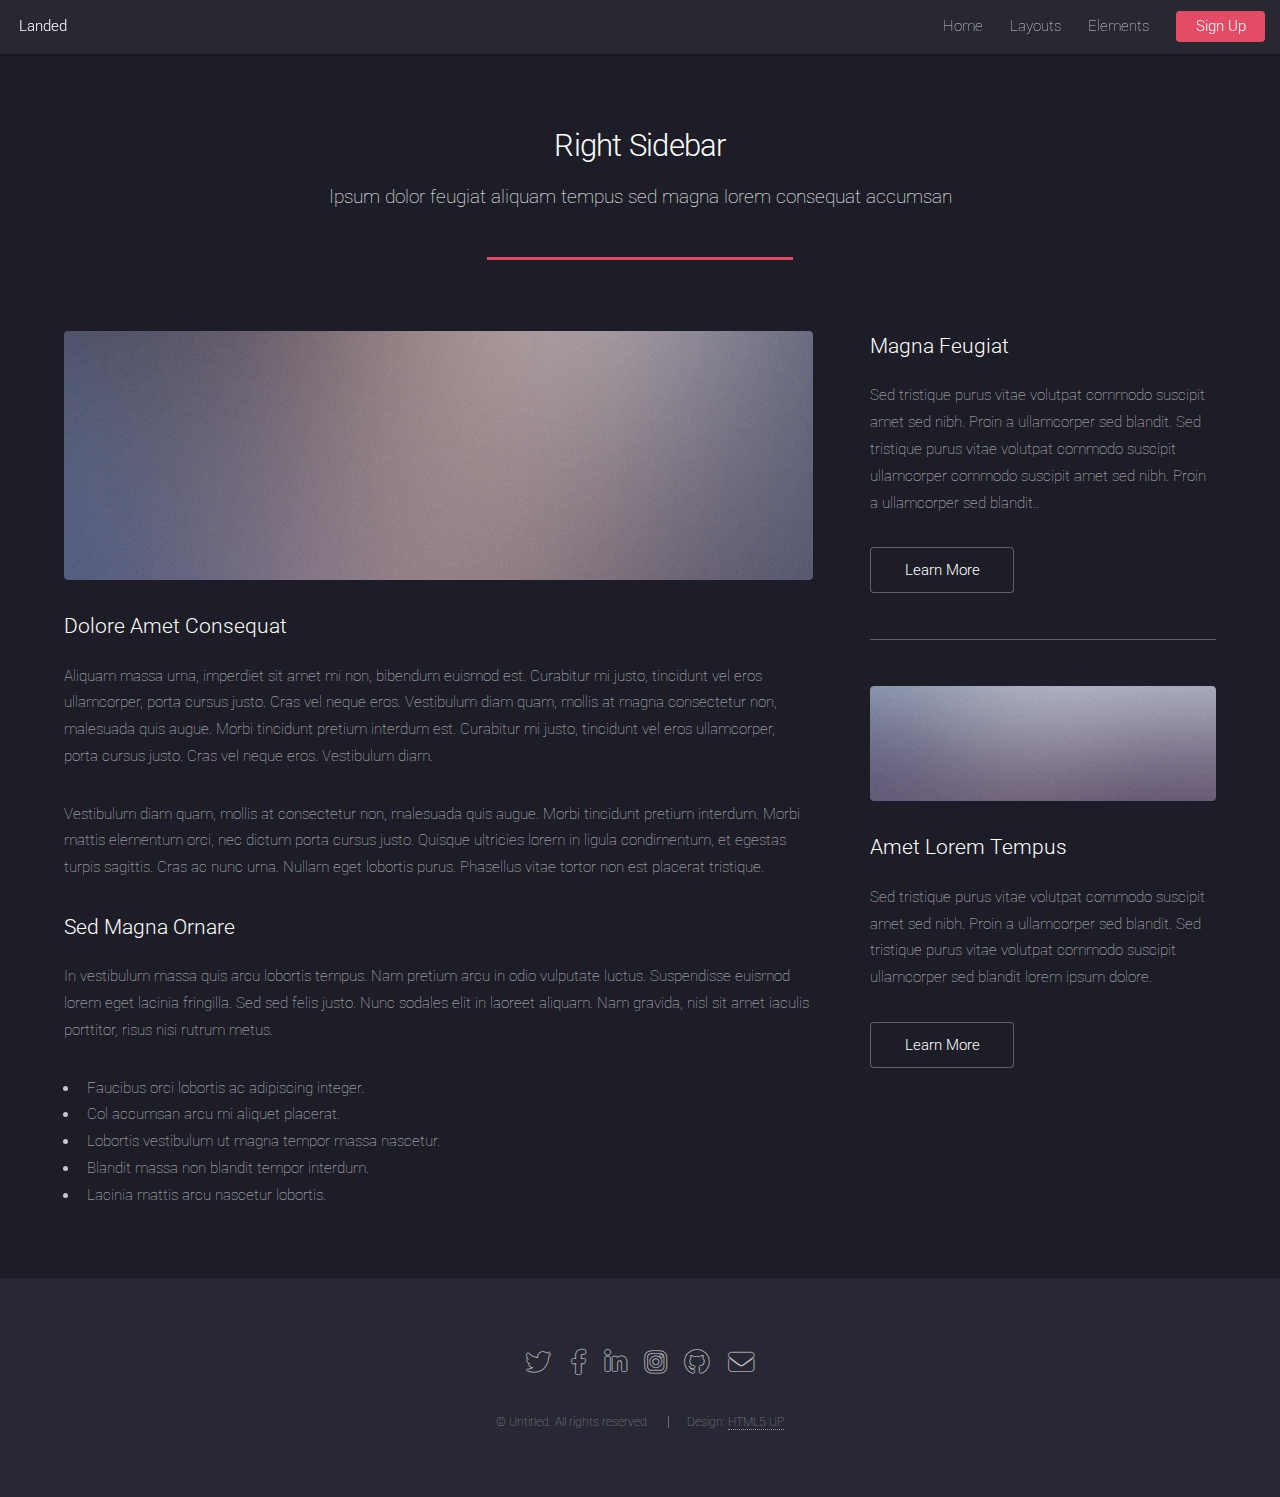
==== right-sidebar.html @ bc22b93a "add portfolio template files" ====
<!DOCTYPE HTML>
<!--
	Landed by HTML5 UP
	html5up.net | @ajlkn
	Free for personal and commercial use under the CCA 3.0 license (html5up.net/license)
-->
<html>
	<head>
		<title>Right Sidebar - Landed by HTML5 UP</title>
		<meta charset="utf-8" />
		<meta name="viewport" content="width=device-width, initial-scale=1, user-scalable=no" />
		<link rel="stylesheet" href="assets/css/main.css" />
		<noscript><link rel="stylesheet" href="assets/css/noscript.css" /></noscript>
	</head>
	<body class="is-preload">
		<div id="page-wrapper">

			<!-- Header -->
				<header id="header">
					<h1 id="logo"><a href="index.html">Landed</a></h1>
					<nav id="nav">
						<ul>
							<li><a href="index.html">Home</a></li>
							<li>
								<a href="#">Layouts</a>
								<ul>
									<li><a href="left-sidebar.html">Left Sidebar</a></li>
									<li><a href="right-sidebar.html">Right Sidebar</a></li>
									<li><a href="no-sidebar.html">No Sidebar</a></li>
									<li>
										<a href="#">Submenu</a>
										<ul>
											<li><a href="#">Option 1</a></li>
											<li><a href="#">Option 2</a></li>
											<li><a href="#">Option 3</a></li>
											<li><a href="#">Option 4</a></li>
										</ul>
									</li>
								</ul>
							</li>
							<li><a href="elements.html">Elements</a></li>
							<li><a href="#" class="button primary">Sign Up</a></li>
						</ul>
					</nav>
				</header>

			<!-- Main -->
				<div id="main" class="wrapper style1">
					<div class="container">
						<header class="major">
							<h2>Right Sidebar</h2>
							<p>Ipsum dolor feugiat aliquam tempus sed magna lorem consequat accumsan</p>
						</header>
						<div class="row gtr-150">
							<div class="col-8 col-12-medium">

								<!-- Content -->
									<section id="content">
										<a href="#" class="image fit"><img src="images/pic06.jpg" alt="" /></a>
										<h3>Dolore Amet Consequat</h3>
										<p>Aliquam massa urna, imperdiet sit amet mi non, bibendum euismod est. Curabitur mi justo, tincidunt vel eros ullamcorper, porta cursus justo. Cras vel neque eros. Vestibulum diam quam, mollis at magna consectetur non, malesuada quis augue. Morbi tincidunt pretium interdum est. Curabitur mi justo, tincidunt vel eros ullamcorper, porta cursus justo. Cras vel neque eros. Vestibulum diam.</p>
										<p>Vestibulum diam quam, mollis at consectetur non, malesuada quis augue. Morbi tincidunt pretium interdum. Morbi mattis elementum orci, nec dictum porta cursus justo. Quisque ultricies lorem in ligula condimentum, et egestas turpis sagittis. Cras ac nunc urna. Nullam eget lobortis purus. Phasellus vitae tortor non est placerat tristique.</p>
										<h3>Sed Magna Ornare</h3>
										<p>In vestibulum massa quis arcu lobortis tempus. Nam pretium arcu in odio vulputate luctus. Suspendisse euismod lorem eget lacinia fringilla. Sed sed felis justo. Nunc sodales elit in laoreet aliquam. Nam gravida, nisl sit amet iaculis porttitor, risus nisi rutrum metus.</p>
										<ul>
											<li>Faucibus orci lobortis ac adipiscing integer.</li>
											<li>Col accumsan arcu mi aliquet placerat.</li>
											<li>Lobortis vestibulum ut magna tempor massa nascetur.</li>
											<li>Blandit massa non blandit tempor interdum.</li>
											<li>Lacinia mattis arcu nascetur lobortis.</li>
										</ul>
									</section>

							</div>
							<div class="col-4 col-12-medium">

								<!-- Sidebar -->
									<section id="sidebar">
										<section>
											<h3>Magna Feugiat</h3>
											<p>Sed tristique purus vitae volutpat commodo suscipit amet sed nibh. Proin a ullamcorper sed blandit. Sed tristique purus vitae volutpat commodo suscipit ullamcorper commodo suscipit amet sed nibh. Proin a ullamcorper sed blandit..</p>
											<footer>
												<ul class="actions">
													<li><a href="#" class="button">Learn More</a></li>
												</ul>
											</footer>
										</section>
										<hr />
										<section>
											<a href="#" class="image fit"><img src="images/pic07.jpg" alt="" /></a>
											<h3>Amet Lorem Tempus</h3>
											<p>Sed tristique purus vitae volutpat commodo suscipit amet sed nibh. Proin a ullamcorper sed blandit. Sed tristique purus vitae volutpat commodo suscipit ullamcorper sed blandit lorem ipsum dolore.</p>
											<footer>
												<ul class="actions">
													<li><a href="#" class="button">Learn More</a></li>
												</ul>
											</footer>
										</section>
									</section>

							</div>
						</div>
					</div>
				</div>

			<!-- Footer -->
				<footer id="footer">
					<ul class="icons">
						<li><a href="#" class="icon brands alt fa-twitter"><span class="label">Twitter</span></a></li>
						<li><a href="#" class="icon brands alt fa-facebook-f"><span class="label">Facebook</span></a></li>
						<li><a href="#" class="icon brands alt fa-linkedin-in"><span class="label">LinkedIn</span></a></li>
						<li><a href="#" class="icon brands alt fa-instagram"><span class="label">Instagram</span></a></li>
						<li><a href="#" class="icon brands alt fa-github"><span class="label">GitHub</span></a></li>
						<li><a href="#" class="icon solid alt fa-envelope"><span class="label">Email</span></a></li>
					</ul>
					<ul class="copyright">
						<li>&copy; Untitled. All rights reserved.</li><li>Design: <a href="http://html5up.net">HTML5 UP</a></li>
					</ul>
				</footer>

		</div>

		<!-- Scripts -->
			<script src="assets/js/jquery.min.js"></script>
			<script src="assets/js/jquery.scrolly.min.js"></script>
			<script src="assets/js/jquery.dropotron.min.js"></script>
			<script src="assets/js/jquery.scrollex.min.js"></script>
			<script src="assets/js/browser.min.js"></script>
			<script src="assets/js/breakpoints.min.js"></script>
			<script src="assets/js/util.js"></script>
			<script src="assets/js/main.js"></script>

	</body>
</html>
---- assets/css/main.css ----
@import url("fontawesome-all.min.css");
@import url("https://fonts.googleapis.com/css?family=Roboto:100,300,100italic,300italic");

/*
	Landed by HTML5 UP
	html5up.net | @ajlkn
	Free for personal and commercial use under the CCA 3.0 license (html5up.net/license)
*/

html, body, div, span, applet, object,
iframe, h1, h2, h3, h4, h5, h6, p, blockquote,
pre, a, abbr, acronym, address, big, cite,
code, del, dfn, em, img, ins, kbd, q, s, samp,
small, strike, strong, sub, sup, tt, var, b,
u, i, center, dl, dt, dd, ol, ul, li, fieldset,
form, label, legend, table, caption, tbody,
tfoot, thead, tr, th, td, article, aside,
canvas, details, embed, figure, figcaption,
footer, header, hgroup, menu, nav, output, ruby,
section, summary, time, mark, audio, video {
	margin: 0;
	padding: 0;
	border: 0;
	font-size: 100%;
	font: inherit;
	vertical-align: baseline;}

article, aside, details, figcaption, figure,
footer, header, hgroup, menu, nav, section {
	display: block;}

body {
	line-height: 1;
}

ol, ul {
	list-style: none;
}

blockquote, q {
	quotes: none;
}

	blockquote:before, blockquote:after, q:before, q:after {
		content: '';
		content: none;
	}

table {
	border-collapse: collapse;
	border-spacing: 0;
}

body {
	-webkit-text-size-adjust: none;
}

mark {
	background-color: transparent;
	color: inherit;
}

input::-moz-focus-inner {
	border: 0;
	padding: 0;
}

input, select, textarea {
	-moz-appearance: none;
	-webkit-appearance: none;
	-ms-appearance: none;
	appearance: none;
}

/* Basic */

	html {
		box-sizing: border-box;
	}

	*, *:before, *:after {
		box-sizing: inherit;
	}

	html, body {
		background: #1c1d26;
	}

	body.is-preload *, body.is-preload *:before, body.is-preload *:after {
		-moz-animation: none !important;
		-webkit-animation: none !important;
		-ms-animation: none !important;
		animation: none !important;
		-moz-transition: none !important;
		-webkit-transition: none !important;
		-ms-transition: none !important;
		transition: none !important;
	}

	body, input, select, textarea {
		color: rgba(255, 255, 255, 0.75);
		font-family: "Roboto", Helvetica, sans-serif;
		font-size: 15pt;
		font-weight: 100;
		line-height: 1.75em;
	}

	a {
		-moz-transition: border-color 0.2s ease-in-out, color 0.2s ease-in-out;
		-webkit-transition: border-color 0.2s ease-in-out, color 0.2s ease-in-out;
		-ms-transition: border-color 0.2s ease-in-out, color 0.2s ease-in-out;
		transition: border-color 0.2s ease-in-out, color 0.2s ease-in-out;
		border-bottom: dotted 1px;
		color: #e44c65;
		text-decoration: none;
	}

		a:hover {
			color: #e44c65 !important;
			border-bottom-color: transparent;
		}

	strong, b {
		color: #ffffff;
		font-weight: 300;
	}

	em, i {
		font-style: italic;
	}

	p {
		margin: 0 0 2em 0;
	}

	h1, h2, h3, h4, h5, h6 {
		color: #ffffff;
		font-weight: 300;
		line-height: 1em;
		margin: 0 0 1em 0;
	}

		h1 a, h2 a, h3 a, h4 a, h5 a, h6 a {
			color: inherit;
			border: 0;
		}

	h2 {
		font-size: 2em;
		line-height: 1.5em;
		letter-spacing: -0.025em;
	}

	h3 {
		font-size: 1.35em;
		line-height: 1.5em;
	}

	h4 {
		font-size: 1.1em;
		line-height: 1.5em;
	}

	h5 {
		font-size: 0.9em;
		line-height: 1.5em;
	}

	h6 {
		font-size: 0.7em;
		line-height: 1.5em;
	}

	sub {
		font-size: 0.8em;
		position: relative;
		top: 0.5em;
	}

	sup {
		font-size: 0.8em;
		position: relative;
		top: -0.5em;
	}

	hr {
		border: 0;
		border-bottom: solid 1px rgba(255, 255, 255, 0.3);
		margin: 3em 0;
	}

		hr.major {
			margin: 4em 0;
		}

	blockquote {
		border-left: solid 4px rgba(255, 255, 255, 0.3);
		font-style: italic;
		margin: 0 0 2em 0;
		padding: 0.5em 0 0.5em 2em;
	}

	code {
		background: rgba(255, 255, 255, 0.075);
		border-radius: 4px;
		font-family: "Courier New", monospace;
		font-size: 0.9em;
		margin: 0 0.25em;
		padding: 0.25em 0.65em;
	}

	pre {
		-webkit-overflow-scrolling: touch;
		font-family: "Courier New", monospace;
		font-size: 0.9em;
		margin: 0 0 2em 0;
	}

		pre code {
			display: block;
			line-height: 1.75em;
			padding: 1em 1.5em;
			overflow-x: auto;
		}

	.align-left {
		text-align: left;
	}

	.align-center {
		text-align: center;
	}

	.align-right {
		text-align: right;
	}

/* Loader */

	@-moz-keyframes spinner-show {
		0% {
			opacity: 0;
		}

		100% {
			opacity: 1;
		}
	}

	@-webkit-keyframes spinner-show {
		0% {
			opacity: 0;
		}

		100% {
			opacity: 1;
		}
	}

	@-ms-keyframes spinner-show {
		0% {
			opacity: 0;
		}

		100% {
			opacity: 1;
		}
	}

	@keyframes spinner-show {
		0% {
			opacity: 0;
		}

		100% {
			opacity: 1;
		}
	}

	@-moz-keyframes spinner-hide {
		0% {
			color: rgba(255, 255, 255, 0.15);
			z-index: 100001;
			-moz-transform: scale(1) rotate(0deg);
			-webkit-transform: scale(1) rotate(0deg);
			-ms-transform: scale(1) rotate(0deg);
			transform: scale(1) rotate(0deg);
		}

		99% {
			color: #1c1d26;
			z-index: 100001;
			-moz-transform: scale(0.5) rotate(360deg);
			-webkit-transform: scale(0.5) rotate(360deg);
			-ms-transform: scale(0.5) rotate(360deg);
			transform: scale(0.5) rotate(360deg);
		}

		100% {
			color: #1c1d26;
			z-index: -1;
			-moz-transform: scale(0.5) rotate(360deg);
			-webkit-transform: scale(0.5) rotate(360deg);
			-ms-transform: scale(0.5) rotate(360deg);
			transform: scale(0.5) rotate(360deg);
		}
	}

	@-webkit-keyframes spinner-hide {
		0% {
			color: rgba(255, 255, 255, 0.15);
			z-index: 100001;
			-moz-transform: scale(1) rotate(0deg);
			-webkit-transform: scale(1) rotate(0deg);
			-ms-transform: scale(1) rotate(0deg);
			transform: scale(1) rotate(0deg);
		}

		99% {
			color: #1c1d26;
			z-index: 100001;
			-moz-transform: scale(0.5) rotate(360deg);
			-webkit-transform: scale(0.5) rotate(360deg);
			-ms-transform: scale(0.5) rotate(360deg);
			transform: scale(0.5) rotate(360deg);
		}

		100% {
			color: #1c1d26;
			z-index: -1;
			-moz-transform: scale(0.5) rotate(360deg);
			-webkit-transform: scale(0.5) rotate(360deg);
			-ms-transform: scale(0.5) rotate(360deg);
			transform: scale(0.5) rotate(360deg);
		}
	}

	@-ms-keyframes spinner-hide {
		0% {
			color: rgba(255, 255, 255, 0.15);
			z-index: 100001;
			-moz-transform: scale(1) rotate(0deg);
			-webkit-transform: scale(1) rotate(0deg);
			-ms-transform: scale(1) rotate(0deg);
			transform: scale(1) rotate(0deg);
		}

		99% {
			color: #1c1d26;
			z-index: 100001;
			-moz-transform: scale(0.5) rotate(360deg);
			-webkit-transform: scale(0.5) rotate(360deg);
			-ms-transform: scale(0.5) rotate(360deg);
			transform: scale(0.5) rotate(360deg);
		}

		100% {
			color: #1c1d26;
			z-index: -1;
			-moz-transform: scale(0.5) rotate(360deg);
			-webkit-transform: scale(0.5) rotate(360deg);
			-ms-transform: scale(0.5) rotate(360deg);
			transform: scale(0.5) rotate(360deg);
		}
	}

	@keyframes spinner-hide {
		0% {
			color: rgba(255, 255, 255, 0.15);
			z-index: 100001;
			-moz-transform: scale(1) rotate(0deg);
			-webkit-transform: scale(1) rotate(0deg);
			-ms-transform: scale(1) rotate(0deg);
			transform: scale(1) rotate(0deg);
		}

		99% {
			color: #1c1d26;
			z-index: 100001;
			-moz-transform: scale(0.5) rotate(360deg);
			-webkit-transform: scale(0.5) rotate(360deg);
			-ms-transform: scale(0.5) rotate(360deg);
			transform: scale(0.5) rotate(360deg);
		}

		100% {
			color: #1c1d26;
			z-index: -1;
			-moz-transform: scale(0.5) rotate(360deg);
			-webkit-transform: scale(0.5) rotate(360deg);
			-ms-transform: scale(0.5) rotate(360deg);
			transform: scale(0.5) rotate(360deg);
		}
	}

	@-moz-keyframes spinner-rotate {
		0% {
			-moz-transform: scale(1) rotate(0deg);
			-webkit-transform: scale(1) rotate(0deg);
			-ms-transform: scale(1) rotate(0deg);
			transform: scale(1) rotate(0deg);
		}

		100% {
			-moz-transform: scale(1) rotate(360deg);
			-webkit-transform: scale(1) rotate(360deg);
			-ms-transform: scale(1) rotate(360deg);
			transform: scale(1) rotate(360deg);
		}
	}

	@-webkit-keyframes spinner-rotate {
		0% {
			-moz-transform: scale(1) rotate(0deg);
			-webkit-transform: scale(1) rotate(0deg);
			-ms-transform: scale(1) rotate(0deg);
			transform: scale(1) rotate(0deg);
		}

		100% {
			-moz-transform: scale(1) rotate(360deg);
			-webkit-transform: scale(1) rotate(360deg);
			-ms-transform: scale(1) rotate(360deg);
			transform: scale(1) rotate(360deg);
		}
	}

	@-ms-keyframes spinner-rotate {
		0% {
			-moz-transform: scale(1) rotate(0deg);
			-webkit-transform: scale(1) rotate(0deg);
			-ms-transform: scale(1) rotate(0deg);
			transform: scale(1) rotate(0deg);
		}

		100% {
			-moz-transform: scale(1) rotate(360deg);
			-webkit-transform: scale(1) rotate(360deg);
			-ms-transform: scale(1) rotate(360deg);
			transform: scale(1) rotate(360deg);
		}
	}

	@keyframes spinner-rotate {
		0% {
			-moz-transform: scale(1) rotate(0deg);
			-webkit-transform: scale(1) rotate(0deg);
			-ms-transform: scale(1) rotate(0deg);
			transform: scale(1) rotate(0deg);
		}

		100% {
			-moz-transform: scale(1) rotate(360deg);
			-webkit-transform: scale(1) rotate(360deg);
			-ms-transform: scale(1) rotate(360deg);
			transform: scale(1) rotate(360deg);
		}
	}

	@-moz-keyframes overlay-hide {
		0% {
			opacity: 1;
			z-index: 100000;
		}

		15% {
			opacity: 1;
			z-index: 100000;
		}

		99% {
			opacity: 0;
			z-index: 100000;
		}

		100% {
			opacity: 0;
			z-index: -1;
		}
	}

	@-webkit-keyframes overlay-hide {
		0% {
			opacity: 1;
			z-index: 100000;
		}

		15% {
			opacity: 1;
			z-index: 100000;
		}

		99% {
			opacity: 0;
			z-index: 100000;
		}

		100% {
			opacity: 0;
			z-index: -1;
		}
	}

	@-ms-keyframes overlay-hide {
		0% {
			opacity: 1;
			z-index: 100000;
		}

		15% {
			opacity: 1;
			z-index: 100000;
		}

		99% {
			opacity: 0;
			z-index: 100000;
		}

		100% {
			opacity: 0;
			z-index: -1;
		}
	}

	@keyframes overlay-hide {
		0% {
			opacity: 1;
			z-index: 100000;
		}

		15% {
			opacity: 1;
			z-index: 100000;
		}

		99% {
			opacity: 0;
			z-index: 100000;
		}

		100% {
			opacity: 0;
			z-index: -1;
		}
	}

	body.landing {
		text-decoration: none;
	}

		body.landing:before {
			-moz-osx-font-smoothing: grayscale;
			-webkit-font-smoothing: antialiased;
			display: inline-block;
			font-style: normal;
			font-variant: normal;
			text-rendering: auto;
			line-height: 1;
			text-transform: none !important;
			font-family: 'Font Awesome 5 Free';
			font-weight: 900;
		}

		body.landing:before {
			-moz-animation: spinner-show 1.5s 1 0.25s ease forwards, spinner-hide 0.25s ease-in-out forwards !important;
			-webkit-animation: spinner-show 1.5s 1 0.25s ease forwards, spinner-hide 0.25s ease-in-out forwards !important;
			-ms-animation: spinner-show 1.5s 1 0.25s ease forwards, spinner-hide 0.25s ease-in-out forwards !important;
			animation: spinner-show 1.5s 1 0.25s ease forwards, spinner-hide 0.25s ease-in-out forwards !important;
			-moz-transform-origin: 50% 50%;
			-webkit-transform-origin: 50% 50%;
			-ms-transform-origin: 50% 50%;
			transform-origin: 50% 50%;
			color: rgba(255, 255, 255, 0.15);
			content: '\f1ce';
			cursor: default;
			display: block;
			font-size: 2em;
			height: 2em;
			left: 50%;
			line-height: 2em;
			margin: -1em 0 0 -1em;
			opacity: 0;
			position: fixed;
			text-align: center;
			top: 50%;
			width: 2em;
			z-index: -1;
		}

		body.landing:after {
			-moz-animation: overlay-hide 1.5s ease-in forwards !important;
			-webkit-animation: overlay-hide 1.5s ease-in forwards !important;
			-ms-animation: overlay-hide 1.5s ease-in forwards !important;
			animation: overlay-hide 1.5s ease-in forwards !important;
			background: #1c1d26;
			content: '';
			display: block;
			height: 100%;
			left: 0;
			opacity: 0;
			position: fixed;
			top: 0;
			width: 100%;
			z-index: -1;
		}

		body.landing.is-preload:before {
			-moz-animation: spinner-show 1.5s 1 0.25s ease forwards, spinner-rotate 0.75s infinite linear !important;
			-webkit-animation: spinner-show 1.5s 1 0.25s ease forwards, spinner-rotate 0.75s infinite linear !important;
			-ms-animation: spinner-show 1.5s 1 0.25s ease forwards, spinner-rotate 0.75s infinite linear !important;
			animation: spinner-show 1.5s 1 0.25s ease forwards, spinner-rotate 0.75s infinite linear !important;
			z-index: 100001;
		}

		body.landing.is-preload:after {
			-moz-animation: none !important;
			-webkit-animation: none !important;
			-ms-animation: none !important;
			animation: none !important;
			opacity: 1;
			z-index: 100000;
		}

	@media (-webkit-min-device-pixel-ratio: 2) {

		body.landing:before {
			line-height: 2.025em;
		}

	}

/* Container */

	.container {
		margin: 0 auto;
		max-width: calc(100% - 4em);
		width: 70em;
	}

		.container.xsmall {
			width: 17.5em;
		}

		.container.small {
			width: 35em;
		}

		.container.medium {
			width: 52.5em;
		}

		.container.large {
			width: 87.5em;
		}

		.container.xlarge {
			width: 105em;
		}

		.container.max {
			width: 100%;
		}

		@media screen and (max-width: 1280px) {

			.container {
				width: 90%;
				max-width: 100%;
			}

		}

		@media screen and (max-width: 980px) {

			.container {
				width: 100% !important;
			}

		}

/* Row */

	.row {
		display: flex;
		flex-wrap: wrap;
		box-sizing: border-box;
		align-items: stretch;
	}

		.row > * {
			box-sizing: border-box;
		}

		.row.gtr-uniform > * > :last-child {
			margin-bottom: 0;
		}

		.row.aln-left {
			justify-content: flex-start;
		}

		.row.aln-center {
			justify-content: center;
		}

		.row.aln-right {
			justify-content: flex-end;
		}

		.row.aln-top {
			align-items: flex-start;
		}

		.row.aln-middle {
			align-items: center;
		}

		.row.aln-bottom {
			align-items: flex-end;
		}

		.row > .imp {
			order: -1;
		}

		.row > .col-1 {
			width: 8.33333%;
		}

		.row > .off-1 {
			margin-left: 8.33333%;
		}

		.row > .col-2 {
			width: 16.66667%;
		}

		.row > .off-2 {
			margin-left: 16.66667%;
		}

		.row > .col-3 {
			width: 25%;
		}

		.row > .off-3 {
			margin-left: 25%;
		}

		.row > .col-4 {
			width: 33.33333%;
		}

		.row > .off-4 {
			margin-left: 33.33333%;
		}

		.row > .col-5 {
			width: 41.66667%;
		}

		.row > .off-5 {
			margin-left: 41.66667%;
		}

		.row > .col-6 {
			width: 50%;
		}

		.row > .off-6 {
			margin-left: 50%;
		}

		.row > .col-7 {
			width: 58.33333%;
		}

		.row > .off-7 {
			margin-left: 58.33333%;
		}

		.row > .col-8 {
			width: 66.66667%;
		}

		.row > .off-8 {
			margin-left: 66.66667%;
		}

		.row > .col-9 {
			width: 75%;
		}

		.row > .off-9 {
			margin-left: 75%;
		}

		.row > .col-10 {
			width: 83.33333%;
		}

		.row > .off-10 {
			margin-left: 83.33333%;
		}

		.row > .col-11 {
			width: 91.66667%;
		}

		.row > .off-11 {
			margin-left: 91.66667%;
		}

		.row > .col-12 {
			width: 100%;
		}

		.row > .off-12 {
			margin-left: 100%;
		}

		.row.gtr-0 {
			margin-top: 0;
			margin-left: 0em;
		}

			.row.gtr-0 > * {
				padding: 0 0 0 0em;
			}

			.row.gtr-0.gtr-uniform {
				margin-top: 0em;
			}

				.row.gtr-0.gtr-uniform > * {
					padding-top: 0em;
				}

		.row.gtr-25 {
			margin-top: 0;
			margin-left: -0.625em;
		}

			.row.gtr-25 > * {
				padding: 0 0 0 0.625em;
			}

			.row.gtr-25.gtr-uniform {
				margin-top: -0.625em;
			}

				.row.gtr-25.gtr-uniform > * {
					padding-top: 0.625em;
				}

		.row.gtr-50 {
			margin-top: 0;
			margin-left: -1.25em;
		}

			.row.gtr-50 > * {
				padding: 0 0 0 1.25em;
			}

			.row.gtr-50.gtr-uniform {
				margin-top: -1.25em;
			}

				.row.gtr-50.gtr-uniform > * {
					padding-top: 1.25em;
				}

		.row {
			margin-top: 0;
			margin-left: -2.5em;
		}

			.row > * {
				padding: 0 0 0 2.5em;
			}

			.row.gtr-uniform {
				margin-top: -2.5em;
			}

				.row.gtr-uniform > * {
					padding-top: 2.5em;
				}

		.row.gtr-150 {
			margin-top: 0;
			margin-left: -3.75em;
		}

			.row.gtr-150 > * {
				padding: 0 0 0 3.75em;
			}

			.row.gtr-150.gtr-uniform {
				margin-top: -3.75em;
			}

				.row.gtr-150.gtr-uniform > * {
					padding-top: 3.75em;
				}

		.row.gtr-200 {
			margin-top: 0;
			margin-left: -5em;
		}

			.row.gtr-200 > * {
				padding: 0 0 0 5em;
			}

			.row.gtr-200.gtr-uniform {
				margin-top: -5em;
			}

				.row.gtr-200.gtr-uniform > * {
					padding-top: 5em;
				}

		@media screen and (max-width: 1680px) {

			.row {
				display: flex;
				flex-wrap: wrap;
				box-sizing: border-box;
				align-items: stretch;
			}

				.row > * {
					box-sizing: border-box;
				}

				.row.gtr-uniform > * > :last-child {
					margin-bottom: 0;
				}

				.row.aln-left {
					justify-content: flex-start;
				}

				.row.aln-center {
					justify-content: center;
				}

				.row.aln-right {
					justify-content: flex-end;
				}

				.row.aln-top {
					align-items: flex-start;
				}

				.row.aln-middle {
					align-items: center;
				}

				.row.aln-bottom {
					align-items: flex-end;
				}

				.row > .imp-xlarge {
					order: -1;
				}

				.row > .col-1-xlarge {
					width: 8.33333%;
				}

				.row > .off-1-xlarge {
					margin-left: 8.33333%;
				}

				.row > .col-2-xlarge {
					width: 16.66667%;
				}

				.row > .off-2-xlarge {
					margin-left: 16.66667%;
				}

				.row > .col-3-xlarge {
					width: 25%;
				}

				.row > .off-3-xlarge {
					margin-left: 25%;
				}

				.row > .col-4-xlarge {
					width: 33.33333%;
				}

				.row > .off-4-xlarge {
					margin-left: 33.33333%;
				}

				.row > .col-5-xlarge {
					width: 41.66667%;
				}

				.row > .off-5-xlarge {
					margin-left: 41.66667%;
				}

				.row > .col-6-xlarge {
					width: 50%;
				}

				.row > .off-6-xlarge {
					margin-left: 50%;
				}

				.row > .col-7-xlarge {
					width: 58.33333%;
				}

				.row > .off-7-xlarge {
					margin-left: 58.33333%;
				}

				.row > .col-8-xlarge {
					width: 66.66667%;
				}

				.row > .off-8-xlarge {
					margin-left: 66.66667%;
				}

				.row > .col-9-xlarge {
					width: 75%;
				}

				.row > .off-9-xlarge {
					margin-left: 75%;
				}

				.row > .col-10-xlarge {
					width: 83.33333%;
				}

				.row > .off-10-xlarge {
					margin-left: 83.33333%;
				}

				.row > .col-11-xlarge {
					width: 91.66667%;
				}

				.row > .off-11-xlarge {
					margin-left: 91.66667%;
				}

				.row > .col-12-xlarge {
					width: 100%;
				}

				.row > .off-12-xlarge {
					margin-left: 100%;
				}

				.row.gtr-0 {
					margin-top: 0;
					margin-left: 0em;
				}

					.row.gtr-0 > * {
						padding: 0 0 0 0em;
					}

					.row.gtr-0.gtr-uniform {
						margin-top: 0em;
					}

						.row.gtr-0.gtr-uniform > * {
							padding-top: 0em;
						}

				.row.gtr-25 {
					margin-top: 0;
					margin-left: -0.625em;
				}

					.row.gtr-25 > * {
						padding: 0 0 0 0.625em;
					}

					.row.gtr-25.gtr-uniform {
						margin-top: -0.625em;
					}

						.row.gtr-25.gtr-uniform > * {
							padding-top: 0.625em;
						}

				.row.gtr-50 {
					margin-top: 0;
					margin-left: -1.25em;
				}

					.row.gtr-50 > * {
						padding: 0 0 0 1.25em;
					}

					.row.gtr-50.gtr-uniform {
						margin-top: -1.25em;
					}

						.row.gtr-50.gtr-uniform > * {
							padding-top: 1.25em;
						}

				.row {
					margin-top: 0;
					margin-left: -2.5em;
				}

					.row > * {
						padding: 0 0 0 2.5em;
					}

					.row.gtr-uniform {
						margin-top: -2.5em;
					}

						.row.gtr-uniform > * {
							padding-top: 2.5em;
						}

				.row.gtr-150 {
					margin-top: 0;
					margin-left: -3.75em;
				}

					.row.gtr-150 > * {
						padding: 0 0 0 3.75em;
					}

					.row.gtr-150.gtr-uniform {
						margin-top: -3.75em;
					}

						.row.gtr-150.gtr-uniform > * {
							padding-top: 3.75em;
						}

				.row.gtr-200 {
					margin-top: 0;
					margin-left: -5em;
				}

					.row.gtr-200 > * {
						padding: 0 0 0 5em;
					}

					.row.gtr-200.gtr-uniform {
						margin-top: -5em;
					}

						.row.gtr-200.gtr-uniform > * {
							padding-top: 5em;
						}

		}

		@media screen and (max-width: 1280px) {

			.row {
				display: flex;
				flex-wrap: wrap;
				box-sizing: border-box;
				align-items: stretch;
			}

				.row > * {
					box-sizing: border-box;
				}

				.row.gtr-uniform > * > :last-child {
					margin-bottom: 0;
				}

				.row.aln-left {
					justify-content: flex-start;
				}

				.row.aln-center {
					justify-content: center;
				}

				.row.aln-right {
					justify-content: flex-end;
				}

				.row.aln-top {
					align-items: flex-start;
				}

				.row.aln-middle {
					align-items: center;
				}

				.row.aln-bottom {
					align-items: flex-end;
				}

				.row > .imp-large {
					order: -1;
				}

				.row > .col-1-large {
					width: 8.33333%;
				}

				.row > .off-1-large {
					margin-left: 8.33333%;
				}

				.row > .col-2-large {
					width: 16.66667%;
				}

				.row > .off-2-large {
					margin-left: 16.66667%;
				}

				.row > .col-3-large {
					width: 25%;
				}

				.row > .off-3-large {
					margin-left: 25%;
				}

				.row > .col-4-large {
					width: 33.33333%;
				}

				.row > .off-4-large {
					margin-left: 33.33333%;
				}

				.row > .col-5-large {
					width: 41.66667%;
				}

				.row > .off-5-large {
					margin-left: 41.66667%;
				}

				.row > .col-6-large {
					width: 50%;
				}

				.row > .off-6-large {
					margin-left: 50%;
				}

				.row > .col-7-large {
					width: 58.33333%;
				}

				.row > .off-7-large {
					margin-left: 58.33333%;
				}

				.row > .col-8-large {
					width: 66.66667%;
				}

				.row > .off-8-large {
					margin-left: 66.66667%;
				}

				.row > .col-9-large {
					width: 75%;
				}

				.row > .off-9-large {
					margin-left: 75%;
				}

				.row > .col-10-large {
					width: 83.33333%;
				}

				.row > .off-10-large {
					margin-left: 83.33333%;
				}

				.row > .col-11-large {
					width: 91.66667%;
				}

				.row > .off-11-large {
					margin-left: 91.66667%;
				}

				.row > .col-12-large {
					width: 100%;
				}

				.row > .off-12-large {
					margin-left: 100%;
				}

				.row.gtr-0 {
					margin-top: 0;
					margin-left: 0em;
				}

					.row.gtr-0 > * {
						padding: 0 0 0 0em;
					}

					.row.gtr-0.gtr-uniform {
						margin-top: 0em;
					}

						.row.gtr-0.gtr-uniform > * {
							padding-top: 0em;
						}

				.row.gtr-25 {
					margin-top: 0;
					margin-left: -0.625em;
				}

					.row.gtr-25 > * {
						padding: 0 0 0 0.625em;
					}

					.row.gtr-25.gtr-uniform {
						margin-top: -0.625em;
					}

						.row.gtr-25.gtr-uniform > * {
							padding-top: 0.625em;
						}

				.row.gtr-50 {
					margin-top: 0;
					margin-left: -1.25em;
				}

					.row.gtr-50 > * {
						padding: 0 0 0 1.25em;
					}

					.row.gtr-50.gtr-uniform {
						margin-top: -1.25em;
					}

						.row.gtr-50.gtr-uniform > * {
							padding-top: 1.25em;
						}

				.row {
					margin-top: 0;
					margin-left: -2.5em;
				}

					.row > * {
						padding: 0 0 0 2.5em;
					}

					.row.gtr-uniform {
						margin-top: -2.5em;
					}

						.row.gtr-uniform > * {
							padding-top: 2.5em;
						}

				.row.gtr-150 {
					margin-top: 0;
					margin-left: -3.75em;
				}

					.row.gtr-150 > * {
						padding: 0 0 0 3.75em;
					}

					.row.gtr-150.gtr-uniform {
						margin-top: -3.75em;
					}

						.row.gtr-150.gtr-uniform > * {
							padding-top: 3.75em;
						}

				.row.gtr-200 {
					margin-top: 0;
					margin-left: -5em;
				}

					.row.gtr-200 > * {
						padding: 0 0 0 5em;
					}

					.row.gtr-200.gtr-uniform {
						margin-top: -5em;
					}

						.row.gtr-200.gtr-uniform > * {
							padding-top: 5em;
						}

		}

		@media screen and (max-width: 980px) {

			.row {
				display: flex;
				flex-wrap: wrap;
				box-sizing: border-box;
				align-items: stretch;
			}

				.row > * {
					box-sizing: border-box;
				}

				.row.gtr-uniform > * > :last-child {
					margin-bottom: 0;
				}

				.row.aln-left {
					justify-content: flex-start;
				}

				.row.aln-center {
					justify-content: center;
				}

				.row.aln-right {
					justify-content: flex-end;
				}

				.row.aln-top {
					align-items: flex-start;
				}

				.row.aln-middle {
					align-items: center;
				}

				.row.aln-bottom {
					align-items: flex-end;
				}

				.row > .imp-medium {
					order: -1;
				}

				.row > .col-1-medium {
					width: 8.33333%;
				}

				.row > .off-1-medium {
					margin-left: 8.33333%;
				}

				.row > .col-2-medium {
					width: 16.66667%;
				}

				.row > .off-2-medium {
					margin-left: 16.66667%;
				}

				.row > .col-3-medium {
					width: 25%;
				}

				.row > .off-3-medium {
					margin-left: 25%;
				}

				.row > .col-4-medium {
					width: 33.33333%;
				}

				.row > .off-4-medium {
					margin-left: 33.33333%;
				}

				.row > .col-5-medium {
					width: 41.66667%;
				}

				.row > .off-5-medium {
					margin-left: 41.66667%;
				}

				.row > .col-6-medium {
					width: 50%;
				}

				.row > .off-6-medium {
					margin-left: 50%;
				}

				.row > .col-7-medium {
					width: 58.33333%;
				}

				.row > .off-7-medium {
					margin-left: 58.33333%;
				}

				.row > .col-8-medium {
					width: 66.66667%;
				}

				.row > .off-8-medium {
					margin-left: 66.66667%;
				}

				.row > .col-9-medium {
					width: 75%;
				}

				.row > .off-9-medium {
					margin-left: 75%;
				}

				.row > .col-10-medium {
					width: 83.33333%;
				}

				.row > .off-10-medium {
					margin-left: 83.33333%;
				}

				.row > .col-11-medium {
					width: 91.66667%;
				}

				.row > .off-11-medium {
					margin-left: 91.66667%;
				}

				.row > .col-12-medium {
					width: 100%;
				}

				.row > .off-12-medium {
					margin-left: 100%;
				}

				.row.gtr-0 {
					margin-top: 0;
					margin-left: 0em;
				}

					.row.gtr-0 > * {
						padding: 0 0 0 0em;
					}

					.row.gtr-0.gtr-uniform {
						margin-top: 0em;
					}

						.row.gtr-0.gtr-uniform > * {
							padding-top: 0em;
						}

				.row.gtr-25 {
					margin-top: 0;
					margin-left: -0.625em;
				}

					.row.gtr-25 > * {
						padding: 0 0 0 0.625em;
					}

					.row.gtr-25.gtr-uniform {
						margin-top: -0.625em;
					}

						.row.gtr-25.gtr-uniform > * {
							padding-top: 0.625em;
						}

				.row.gtr-50 {
					margin-top: 0;
					margin-left: -1.25em;
				}

					.row.gtr-50 > * {
						padding: 0 0 0 1.25em;
					}

					.row.gtr-50.gtr-uniform {
						margin-top: -1.25em;
					}

						.row.gtr-50.gtr-uniform > * {
							padding-top: 1.25em;
						}

				.row {
					margin-top: 0;
					margin-left: -2.5em;
				}

					.row > * {
						padding: 0 0 0 2.5em;
					}

					.row.gtr-uniform {
						margin-top: -2.5em;
					}

						.row.gtr-uniform > * {
							padding-top: 2.5em;
						}

				.row.gtr-150 {
					margin-top: 0;
					margin-left: -3.75em;
				}

					.row.gtr-150 > * {
						padding: 0 0 0 3.75em;
					}

					.row.gtr-150.gtr-uniform {
						margin-top: -3.75em;
					}

						.row.gtr-150.gtr-uniform > * {
							padding-top: 3.75em;
						}

				.row.gtr-200 {
					margin-top: 0;
					margin-left: -5em;
				}

					.row.gtr-200 > * {
						padding: 0 0 0 5em;
					}

					.row.gtr-200.gtr-uniform {
						margin-top: -5em;
					}

						.row.gtr-200.gtr-uniform > * {
							padding-top: 5em;
						}

		}

		@media screen and (max-width: 736px) {

			.row {
				display: flex;
				flex-wrap: wrap;
				box-sizing: border-box;
				align-items: stretch;
			}

				.row > * {
					box-sizing: border-box;
				}

				.row.gtr-uniform > * > :last-child {
					margin-bottom: 0;
				}

				.row.aln-left {
					justify-content: flex-start;
				}

				.row.aln-center {
					justify-content: center;
				}

				.row.aln-right {
					justify-content: flex-end;
				}

				.row.aln-top {
					align-items: flex-start;
				}

				.row.aln-middle {
					align-items: center;
				}

				.row.aln-bottom {
					align-items: flex-end;
				}

				.row > .imp-small {
					order: -1;
				}

				.row > .col-1-small {
					width: 8.33333%;
				}

				.row > .off-1-small {
					margin-left: 8.33333%;
				}

				.row > .col-2-small {
					width: 16.66667%;
				}

				.row > .off-2-small {
					margin-left: 16.66667%;
				}

				.row > .col-3-small {
					width: 25%;
				}

				.row > .off-3-small {
					margin-left: 25%;
				}

				.row > .col-4-small {
					width: 33.33333%;
				}

				.row > .off-4-small {
					margin-left: 33.33333%;
				}

				.row > .col-5-small {
					width: 41.66667%;
				}

				.row > .off-5-small {
					margin-left: 41.66667%;
				}

				.row > .col-6-small {
					width: 50%;
				}

				.row > .off-6-small {
					margin-left: 50%;
				}

				.row > .col-7-small {
					width: 58.33333%;
				}

				.row > .off-7-small {
					margin-left: 58.33333%;
				}

				.row > .col-8-small {
					width: 66.66667%;
				}

				.row > .off-8-small {
					margin-left: 66.66667%;
				}

				.row > .col-9-small {
					width: 75%;
				}

				.row > .off-9-small {
					margin-left: 75%;
				}

				.row > .col-10-small {
					width: 83.33333%;
				}

				.row > .off-10-small {
					margin-left: 83.33333%;
				}

				.row > .col-11-small {
					width: 91.66667%;
				}

				.row > .off-11-small {
					margin-left: 91.66667%;
				}

				.row > .col-12-small {
					width: 100%;
				}

				.row > .off-12-small {
					margin-left: 100%;
				}

				.row.gtr-0 {
					margin-top: 0;
					margin-left: 0em;
				}

					.row.gtr-0 > * {
						padding: 0 0 0 0em;
					}

					.row.gtr-0.gtr-uniform {
						margin-top: 0em;
					}

						.row.gtr-0.gtr-uniform > * {
							padding-top: 0em;
						}

				.row.gtr-25 {
					margin-top: 0;
					margin-left: -0.625em;
				}

					.row.gtr-25 > * {
						padding: 0 0 0 0.625em;
					}

					.row.gtr-25.gtr-uniform {
						margin-top: -0.625em;
					}

						.row.gtr-25.gtr-uniform > * {
							padding-top: 0.625em;
						}

				.row.gtr-50 {
					margin-top: 0;
					margin-left: -1.25em;
				}

					.row.gtr-50 > * {
						padding: 0 0 0 1.25em;
					}

					.row.gtr-50.gtr-uniform {
						margin-top: -1.25em;
					}

						.row.gtr-50.gtr-uniform > * {
							padding-top: 1.25em;
						}

				.row {
					margin-top: 0;
					margin-left: -2.5em;
				}

					.row > * {
						padding: 0 0 0 2.5em;
					}

					.row.gtr-uniform {
						margin-top: -2.5em;
					}

						.row.gtr-uniform > * {
							padding-top: 2.5em;
						}

				.row.gtr-150 {
					margin-top: 0;
					margin-left: -3.75em;
				}

					.row.gtr-150 > * {
						padding: 0 0 0 3.75em;
					}

					.row.gtr-150.gtr-uniform {
						margin-top: -3.75em;
					}

						.row.gtr-150.gtr-uniform > * {
							padding-top: 3.75em;
						}

				.row.gtr-200 {
					margin-top: 0;
					margin-left: -5em;
				}

					.row.gtr-200 > * {
						padding: 0 0 0 5em;
					}

					.row.gtr-200.gtr-uniform {
						margin-top: -5em;
					}

						.row.gtr-200.gtr-uniform > * {
							padding-top: 5em;
						}

		}

		@media screen and (max-width: 480px) {

			.row {
				display: flex;
				flex-wrap: wrap;
				box-sizing: border-box;
				align-items: stretch;
			}

				.row > * {
					box-sizing: border-box;
				}

				.row.gtr-uniform > * > :last-child {
					margin-bottom: 0;
				}

				.row.aln-left {
					justify-content: flex-start;
				}

				.row.aln-center {
					justify-content: center;
				}

				.row.aln-right {
					justify-content: flex-end;
				}

				.row.aln-top {
					align-items: flex-start;
				}

				.row.aln-middle {
					align-items: center;
				}

				.row.aln-bottom {
					align-items: flex-end;
				}

				.row > .imp-xsmall {
					order: -1;
				}

				.row > .col-1-xsmall {
					width: 8.33333%;
				}

				.row > .off-1-xsmall {
					margin-left: 8.33333%;
				}

				.row > .col-2-xsmall {
					width: 16.66667%;
				}

				.row > .off-2-xsmall {
					margin-left: 16.66667%;
				}

				.row > .col-3-xsmall {
					width: 25%;
				}

				.row > .off-3-xsmall {
					margin-left: 25%;
				}

				.row > .col-4-xsmall {
					width: 33.33333%;
				}

				.row > .off-4-xsmall {
					margin-left: 33.33333%;
				}

				.row > .col-5-xsmall {
					width: 41.66667%;
				}

				.row > .off-5-xsmall {
					margin-left: 41.66667%;
				}

				.row > .col-6-xsmall {
					width: 50%;
				}

				.row > .off-6-xsmall {
					margin-left: 50%;
				}

				.row > .col-7-xsmall {
					width: 58.33333%;
				}

				.row > .off-7-xsmall {
					margin-left: 58.33333%;
				}

				.row > .col-8-xsmall {
					width: 66.66667%;
				}

				.row > .off-8-xsmall {
					margin-left: 66.66667%;
				}

				.row > .col-9-xsmall {
					width: 75%;
				}

				.row > .off-9-xsmall {
					margin-left: 75%;
				}

				.row > .col-10-xsmall {
					width: 83.33333%;
				}

				.row > .off-10-xsmall {
					margin-left: 83.33333%;
				}

				.row > .col-11-xsmall {
					width: 91.66667%;
				}

				.row > .off-11-xsmall {
					margin-left: 91.66667%;
				}

				.row > .col-12-xsmall {
					width: 100%;
				}

				.row > .off-12-xsmall {
					margin-left: 100%;
				}

				.row.gtr-0 {
					margin-top: 0;
					margin-left: 0em;
				}

					.row.gtr-0 > * {
						padding: 0 0 0 0em;
					}

					.row.gtr-0.gtr-uniform {
						margin-top: 0em;
					}

						.row.gtr-0.gtr-uniform > * {
							padding-top: 0em;
						}

				.row.gtr-25 {
					margin-top: 0;
					margin-left: -0.625em;
				}

					.row.gtr-25 > * {
						padding: 0 0 0 0.625em;
					}

					.row.gtr-25.gtr-uniform {
						margin-top: -0.625em;
					}

						.row.gtr-25.gtr-uniform > * {
							padding-top: 0.625em;
						}

				.row.gtr-50 {
					margin-top: 0;
					margin-left: -1.25em;
				}

					.row.gtr-50 > * {
						padding: 0 0 0 1.25em;
					}

					.row.gtr-50.gtr-uniform {
						margin-top: -1.25em;
					}

						.row.gtr-50.gtr-uniform > * {
							padding-top: 1.25em;
						}

				.row {
					margin-top: 0;
					margin-left: -2.5em;
				}

					.row > * {
						padding: 0 0 0 2.5em;
					}

					.row.gtr-uniform {
						margin-top: -2.5em;
					}

						.row.gtr-uniform > * {
							padding-top: 2.5em;
						}

				.row.gtr-150 {
					margin-top: 0;
					margin-left: -3.75em;
				}

					.row.gtr-150 > * {
						padding: 0 0 0 3.75em;
					}

					.row.gtr-150.gtr-uniform {
						margin-top: -3.75em;
					}

						.row.gtr-150.gtr-uniform > * {
							padding-top: 3.75em;
						}

				.row.gtr-200 {
					margin-top: 0;
					margin-left: -5em;
				}

					.row.gtr-200 > * {
						padding: 0 0 0 5em;
					}

					.row.gtr-200.gtr-uniform {
						margin-top: -5em;
					}

						.row.gtr-200.gtr-uniform > * {
							padding-top: 5em;
						}

		}

/* Section/Article */

	section.special, article.special {
		text-align: center;
	}

	header p {
		color: #ffffff;
		position: relative;
		margin: 0 0 1.5em 0;
	}

	header h2 + p {
		font-size: 1.25em;
		margin-top: -1em;
		line-height: 1.75em;
	}

	header h3 + p {
		font-size: 1.1em;
		margin-top: -0.8em;
		line-height: 1.75em;
	}

	header h4 + p,
	header h5 + p,
	header h6 + p {
		font-size: 0.9em;
		margin-top: -0.6em;
		line-height: 1.5em;
	}

	header.major {
		margin: 0 0 4em 0;
		position: relative;
		text-align: center;
	}

		header.major:after {
			background: #e44c65;
			content: '';
			display: inline-block;
			height: 0.2em;
			max-width: 20em;
			width: 75%;
		}

	footer.major {
		margin: 4em 0 0 0;
	}

/* Form */

	form {
		margin: 0 0 2em 0;
	}

		form.cta {
			max-width: 35em;
			margin-left: auto;
			margin-right: auto;
		}

	label {
		color: #ffffff;
		display: block;
		font-size: 0.9em;
		font-weight: 300;
		margin: 0 0 1em 0;
	}

	input[type="text"],
	input[type="password"],
	input[type="email"],
	select,
	textarea {
		-moz-appearance: none;
		-webkit-appearance: none;
		-ms-appearance: none;
		appearance: none;
		-moz-transition: border-color 0.2s ease-in-out;
		-webkit-transition: border-color 0.2s ease-in-out;
		-ms-transition: border-color 0.2s ease-in-out;
		transition: border-color 0.2s ease-in-out;
		background: transparent;
		border-radius: 4px;
		border: solid 1px rgba(255, 255, 255, 0.3);
		color: inherit;
		display: block;
		outline: 0;
		padding: 0 1em;
		text-decoration: none;
		width: 100%;
	}

		input[type="text"]:invalid,
		input[type="password"]:invalid,
		input[type="email"]:invalid,
		select:invalid,
		textarea:invalid {
			box-shadow: none;
		}

		input[type="text"]:focus,
		input[type="password"]:focus,
		input[type="email"]:focus,
		select:focus,
		textarea:focus {
			border-color: #e44c65;
		}

	select {
		background-image: url("data:image/svg+xml;charset=utf8,%3Csvg xmlns='http://www.w3.org/2000/svg' width='40' height='40' preserveAspectRatio='none' viewBox='0 0 40 40'%3E%3Cpath d='M9.4,12.3l10.4,10.4l10.4-10.4c0.2-0.2,0.5-0.4,0.9-0.4c0.3,0,0.6,0.1,0.9,0.4l3.3,3.3c0.2,0.2,0.4,0.5,0.4,0.9 c0,0.4-0.1,0.6-0.4,0.9L20.7,31.9c-0.2,0.2-0.5,0.4-0.9,0.4c-0.3,0-0.6-0.1-0.9-0.4L4.3,17.3c-0.2-0.2-0.4-0.5-0.4-0.9 c0-0.4,0.1-0.6,0.4-0.9l3.3-3.3c0.2-0.2,0.5-0.4,0.9-0.4S9.1,12.1,9.4,12.3z' fill='rgba(255, 255, 255, 0.3)' /%3E%3C/svg%3E");
		background-size: 1.25rem;
		background-repeat: no-repeat;
		background-position: calc(100% - 1rem) center;
		height: 3em;
		padding-right: 3em;
		text-overflow: ellipsis;
	}

		select option {
			color: #ffffff;
			background: #1c1d26;
		}

		select:focus::-ms-value {
			background-color: transparent;
		}

		select::-ms-expand {
			display: none;
		}

	input[type="text"],
	input[type="password"],
	input[type="email"],
	select {
		height: 3em;
	}

	textarea {
		padding: 0.75em 1em;
	}

	input[type="checkbox"],
	input[type="radio"] {
		-moz-appearance: none;
		-webkit-appearance: none;
		-ms-appearance: none;
		appearance: none;
		display: block;
		float: left;
		margin-right: -2em;
		opacity: 0;
		width: 1em;
		z-index: -1;
	}

		input[type="checkbox"] + label,
		input[type="radio"] + label {
			text-decoration: none;
			color: rgba(255, 255, 255, 0.75);
			cursor: pointer;
			display: inline-block;
			font-size: 1em;
			font-weight: 100;
			padding-left: 2.55em;
			padding-right: 0.75em;
			position: relative;
		}

			input[type="checkbox"] + label:before,
			input[type="radio"] + label:before {
				-moz-osx-font-smoothing: grayscale;
				-webkit-font-smoothing: antialiased;
				display: inline-block;
				font-style: normal;
				font-variant: normal;
				text-rendering: auto;
				line-height: 1;
				text-transform: none !important;
				font-family: 'Font Awesome 5 Free';
				font-weight: 900;
			}

			input[type="checkbox"] + label:before,
			input[type="radio"] + label:before {
				border-radius: 4px;
				border: solid 1px rgba(255, 255, 255, 0.3);
				content: '';
				display: inline-block;
				font-size: 0.8em;
				height: 2.25em;
				left: 0;
				line-height: 2.25em;
				position: absolute;
				text-align: center;
				top: 0;
				width: 2.25em;
			}

		input[type="checkbox"]:checked + label:before,
		input[type="radio"]:checked + label:before {
			background: rgba(255, 255, 255, 0.25);
			color: #ffffff;
			content: '\f00c';
		}

		input[type="checkbox"]:focus + label:before,
		input[type="radio"]:focus + label:before {
			border-color: #e44c65;
		}

	input[type="checkbox"] + label:before {
		border-radius: 4px;
	}

	input[type="radio"] + label:before {
		border-radius: 100%;
	}

	::-webkit-input-placeholder {
		color: rgba(255, 255, 255, 0.5) !important;
		opacity: 1.0;
	}

	:-moz-placeholder {
		color: rgba(255, 255, 255, 0.5) !important;
		opacity: 1.0;
	}

	::-moz-placeholder {
		color: rgba(255, 255, 255, 0.5) !important;
		opacity: 1.0;
	}

	:-ms-input-placeholder {
		color: rgba(255, 255, 255, 0.5) !important;
		opacity: 1.0;
	}

/* Box */

	.box {
		border-radius: 4px;
		border: solid 1px rgba(255, 255, 255, 0.3);
		margin-bottom: 2em;
		padding: 1.5em;
	}

		.box > :last-child,
		.box > :last-child > :last-child,
		.box > :last-child > :last-child > :last-child {
			margin-bottom: 0;
		}

		.box.alt {
			border: 0;
			border-radius: 0;
			padding: 0;
		}

/* Icon */

	.icon {
		text-decoration: none;
		border-bottom: none;
		position: relative;
	}

		.icon:before {
			-moz-osx-font-smoothing: grayscale;
			-webkit-font-smoothing: antialiased;
			display: inline-block;
			font-style: normal;
			font-variant: normal;
			text-rendering: auto;
			line-height: 1;
			text-transform: none !important;
			font-family: 'Font Awesome 5 Free';
			font-weight: 400;
		}

		.icon > .label {
			display: none;
		}

		.icon:before {
			line-height: inherit;
		}

		.icon.solid:before {
			font-weight: 900 !important;
		}

		.icon.brands:before {
			font-family: 'Font Awesome 5 Brands' !important;
		}

		.icon.alt {
			text-decoration: none;
		}

			.icon.alt:before {
				-moz-osx-font-smoothing: grayscale;
				-webkit-font-smoothing: antialiased;
				display: inline-block;
				font-style: normal;
				font-variant: normal;
				text-rendering: auto;
				line-height: 1;
				text-transform: none !important;
				font-family: 'Font Awesome 5 Free';
				font-weight: 400;
			}

			.icon.alt:before {
				color: #1c1d26 !important;
				text-shadow: 1px 0 0 #ffffff, -1px 0 0 #ffffff, 0 1px 0 #ffffff, 0 -1px 0 #ffffff;
			}

		.icon.major {
			background: #272833;
			border-radius: 100%;
			cursor: default;
			display: inline-block;
			height: 6em;
			line-height: 5.65em;
			margin: 0 0 2em 0;
			text-align: center;
			width: 6em;
		}

			.icon.major:before {
				font-size: 2.25em;
			}

			.icon.major.alt {
				text-decoration: none;
			}

				.icon.major.alt:before {
					-moz-osx-font-smoothing: grayscale;
					-webkit-font-smoothing: antialiased;
					display: inline-block;
					font-style: normal;
					font-variant: normal;
					text-rendering: auto;
					line-height: 1;
					text-transform: none !important;
					font-family: 'Font Awesome 5 Free';
					font-weight: 400;
				}

				.icon.major.alt:before {
					color: #272833 !important;
					text-shadow: 1px 0 0 #ffffff, -1px 0 0 #ffffff, 0 1px 0 #ffffff, 0 -1px 0 #ffffff;
				}

/* Image */

	.image {
		border-radius: 4px;
		border: 0;
		display: inline-block;
		position: relative;
		overflow: hidden;
	}

		.image:before {
			content: '';
			display: block;
			position: absolute;
			left: 0;
			top: 0;
			background-image: url("images/overlay.png");
			width: 100%;
			height: 100%;
			z-index: 1;
		}

		.image img {
			border-radius: 4px;
			display: block;
		}

		.image.left {
			float: left;
			margin: 0 1.5em 1em 0;
			top: 0.25em;
		}

		.image.right {
			float: right;
			margin: 0 0 1em 1.5em;
			top: 0.25em;
		}

		.image.left, .image.right {
			max-width: 40%;
		}

			.image.left img, .image.right img {
				width: 100%;
			}

		.image.fit {
			display: block;
			margin: 0 0 2em 0;
			width: 100%;
		}

			.image.fit img {
				width: 100%;
			}

/* List */

	ol {
		list-style: decimal;
		margin: 0 0 2em 0;
		padding-left: 1.25em;
	}

		ol li {
			padding-left: 0.25em;
		}

	ul {
		list-style: disc;
		margin: 0 0 2em 0;
		padding-left: 1em;
	}

		ul li {
			padding-left: 0.5em;
		}

		ul.alt {
			list-style: none;
			padding-left: 0;
		}

			ul.alt li {
				border-top: solid 1px rgba(255, 255, 255, 0.3);
				padding: 0.5em 0;
			}

				ul.alt li:first-child {
					border-top: 0;
					padding-top: 0;
				}

	dl {
		margin: 0 0 2em 0;
	}

/* Icons */

	ul.icons {
		cursor: default;
		list-style: none;
		padding-left: 0;
	}

		ul.icons li {
			display: inline-block;
			height: 2.5em;
			line-height: 2.5em;
			padding: 0 0.5em;
		}

			ul.icons li .icon {
				font-size: 0.8em;
			}

				ul.icons li .icon:before {
					font-size: 2em;
				}

/* Actions */

	ul.actions {
		display: -moz-flex;
		display: -webkit-flex;
		display: -ms-flex;
		display: flex;
		cursor: default;
		list-style: none;
		margin-left: -1em;
		padding-left: 0;
	}

		ul.actions li {
			padding: 0 0 0 1em;
			vertical-align: middle;
		}

		ul.actions.special {
			-moz-justify-content: center;
			-webkit-justify-content: center;
			-ms-justify-content: center;
			justify-content: center;
			width: 100%;
			margin-left: 0;
		}

			ul.actions.special li:first-child {
				padding-left: 0;
			}

		ul.actions.stacked {
			-moz-flex-direction: column;
			-webkit-flex-direction: column;
			-ms-flex-direction: column;
			flex-direction: column;
			margin-left: 0;
		}

			ul.actions.stacked li {
				padding: 1.3em 0 0 0;
			}

				ul.actions.stacked li:first-child {
					padding-top: 0;
				}

		ul.actions.fit {
			width: calc(100% + 1em);
		}

			ul.actions.fit li {
				-moz-flex-grow: 1;
				-webkit-flex-grow: 1;
				-ms-flex-grow: 1;
				flex-grow: 1;
				-moz-flex-shrink: 1;
				-webkit-flex-shrink: 1;
				-ms-flex-shrink: 1;
				flex-shrink: 1;
				width: 100%;
			}

				ul.actions.fit li > * {
					width: 100%;
				}

			ul.actions.fit.stacked {
				width: 100%;
			}

		@media screen and (max-width: 480px) {

			ul.actions:not(.fixed) {
				-moz-flex-direction: column;
				-webkit-flex-direction: column;
				-ms-flex-direction: column;
				flex-direction: column;
				margin-left: 0;
				width: 100% !important;
			}

				ul.actions:not(.fixed) li {
					-moz-flex-grow: 1;
					-webkit-flex-grow: 1;
					-ms-flex-grow: 1;
					flex-grow: 1;
					-moz-flex-shrink: 1;
					-webkit-flex-shrink: 1;
					-ms-flex-shrink: 1;
					flex-shrink: 1;
					padding: 1em 0 0 0;
					text-align: center;
					width: 100%;
				}

					ul.actions:not(.fixed) li > * {
						width: 100%;
					}

					ul.actions:not(.fixed) li:first-child {
						padding-top: 0;
					}

					ul.actions:not(.fixed) li input[type="submit"],
					ul.actions:not(.fixed) li input[type="reset"],
					ul.actions:not(.fixed) li input[type="button"],
					ul.actions:not(.fixed) li button,
					ul.actions:not(.fixed) li .button {
						width: 100%;
					}

						ul.actions:not(.fixed) li input[type="submit"].icon:before,
						ul.actions:not(.fixed) li input[type="reset"].icon:before,
						ul.actions:not(.fixed) li input[type="button"].icon:before,
						ul.actions:not(.fixed) li button.icon:before,
						ul.actions:not(.fixed) li .button.icon:before {
							margin-left: -0.5em;
						}

		}

/* Table */

	.table-wrapper {
		-webkit-overflow-scrolling: touch;
		overflow-x: auto;
	}

	table {
		margin: 0 0 2em 0;
		width: 100%;
	}

		table tbody tr {
			border: solid 1px rgba(255, 255, 255, 0.3);
			border-left: 0;
			border-right: 0;
		}

			table tbody tr:nth-child(2n + 1) {
				background-color: rgba(255, 255, 255, 0.075);
			}

		table td {
			padding: 0.75em 0.75em;
		}

		table th {
			color: #ffffff;
			font-size: 0.9em;
			font-weight: 300;
			padding: 0 0.75em 0.75em 0.75em;
			text-align: left;
		}

		table thead {
			border-bottom: solid 1px rgba(255, 255, 255, 0.3);
		}

		table tfoot {
			border-top: solid 1px rgba(255, 255, 255, 0.3);
		}

		table.alt {
			border-collapse: separate;
		}

			table.alt tbody tr td {
				border: solid 1px rgba(255, 255, 255, 0.3);
				border-left-width: 0;
				border-top-width: 0;
			}

				table.alt tbody tr td:first-child {
					border-left-width: 1px;
				}

			table.alt tbody tr:first-child td {
				border-top-width: 1px;
			}

			table.alt thead {
				border-bottom: 0;
			}

			table.alt tfoot {
				border-top: 0;
			}

/* Button */

	input[type="submit"],
	input[type="reset"],
	input[type="button"],
	.button {
		-moz-appearance: none;
		-webkit-appearance: none;
		-ms-appearance: none;
		appearance: none;
		-moz-transition: background-color 0.2s ease-in-out, color 0.2s ease-in-out, box-shadow 0.2s ease-in-out;
		-webkit-transition: background-color 0.2s ease-in-out, color 0.2s ease-in-out, box-shadow 0.2s ease-in-out;
		-ms-transition: background-color 0.2s ease-in-out, color 0.2s ease-in-out, box-shadow 0.2s ease-in-out;
		transition: background-color 0.2s ease-in-out, color 0.2s ease-in-out, box-shadow 0.2s ease-in-out;
		background-color: transparent;
		border-radius: 4px;
		border: 0;
		box-shadow: inset 0 0 0 1px rgba(255, 255, 255, 0.3);
		color: #ffffff !important;
		cursor: pointer;
		display: inline-block;
		font-weight: 300;
		height: 3em;
		line-height: 3em;
		padding: 0 2.25em;
		text-align: center;
		text-decoration: none;
		white-space: nowrap;
	}

		input[type="submit"]:hover, input[type="submit"]:active,
		input[type="reset"]:hover,
		input[type="reset"]:active,
		input[type="button"]:hover,
		input[type="button"]:active,
		.button:hover,
		.button:active {
			box-shadow: inset 0 0 0 1px #e44c65;
			color: #e44c65 !important;
		}

		input[type="submit"]:active,
		input[type="reset"]:active,
		input[type="button"]:active,
		.button:active {
			background-color: rgba(228, 76, 101, 0.15);
		}

		input[type="submit"].icon:before,
		input[type="reset"].icon:before,
		input[type="button"].icon:before,
		.button.icon:before {
			margin-right: 0.5em;
		}

		input[type="submit"].fit,
		input[type="reset"].fit,
		input[type="button"].fit,
		.button.fit {
			width: 100%;
		}

		input[type="submit"].small,
		input[type="reset"].small,
		input[type="button"].small,
		.button.small {
			font-size: 0.8em;
		}

		input[type="submit"].large,
		input[type="reset"].large,
		input[type="button"].large,
		.button.large {
			font-size: 1.35em;
		}

		input[type="submit"].primary,
		input[type="reset"].primary,
		input[type="button"].primary,
		.button.primary {
			background-color: #e44c65;
			box-shadow: none;
			color: #ffffff !important;
		}

			input[type="submit"].primary:hover,
			input[type="reset"].primary:hover,
			input[type="button"].primary:hover,
			.button.primary:hover {
				background-color: #e76278;
			}

			input[type="submit"].primary:active,
			input[type="reset"].primary:active,
			input[type="button"].primary:active,
			.button.primary:active {
				background-color: #e13652;
			}

		input[type="submit"].disabled, input[type="submit"]:disabled,
		input[type="reset"].disabled,
		input[type="reset"]:disabled,
		input[type="button"].disabled,
		input[type="button"]:disabled,
		.button.disabled,
		.button:disabled {
			background-color: rgba(255, 255, 255, 0.3) !important;
			box-shadow: none !important;
			color: #ffffff !important;
			cursor: default;
			opacity: 0.25;
		}

/* Goto Next */

	.goto-next {
		border: 0;
		bottom: 0;
		display: block;
		height: 5em;
		left: 50%;
		margin: 0 0 0 -5em;
		overflow: hidden;
		position: absolute;
		text-indent: 10em;
		white-space: nowrap;
		width: 10em;
		z-index: 1;
	}

		.goto-next:before {
			background-image: url("images/arrow.svg");
			background-position: center center;
			background-repeat: no-repeat;
			background-size: contain;
			content: '';
			display: block;
			height: 1.5em;
			left: 50%;
			margin: -0.75em 0 0 -1em;
			position: absolute;
			top: 50%;
			width: 2em;
			z-index: 1;
		}

/* Spotlight */

	.spotlight {
		background-attachment: fixed;
		background-position: center center;
		background-size: cover;
		box-shadow: 0 0.25em 0.5em 0 rgba(0, 0, 0, 0.25);
		height: 100vh;
		overflow: hidden;
		position: relative;
	}

		.spotlight:nth-last-of-type(1) {
			z-index: 1;
		}

		.spotlight:nth-last-of-type(2) {
			z-index: 2;
		}

		.spotlight:nth-last-of-type(3) {
			z-index: 3;
		}

		.spotlight:nth-last-of-type(4) {
			z-index: 4;
		}

		.spotlight:nth-last-of-type(5) {
			z-index: 5;
		}

		.spotlight:nth-last-of-type(6) {
			z-index: 6;
		}

		.spotlight:nth-last-of-type(7) {
			z-index: 7;
		}

		.spotlight:nth-last-of-type(8) {
			z-index: 8;
		}

		.spotlight:nth-last-of-type(9) {
			z-index: 9;
		}

		.spotlight:nth-last-of-type(10) {
			z-index: 10;
		}

		.spotlight:nth-last-of-type(11) {
			z-index: 11;
		}

		.spotlight:nth-last-of-type(12) {
			z-index: 12;
		}

		.spotlight:nth-last-of-type(13) {
			z-index: 13;
		}

		.spotlight:nth-last-of-type(14) {
			z-index: 14;
		}

		.spotlight:nth-last-of-type(15) {
			z-index: 15;
		}

		.spotlight:nth-last-of-type(16) {
			z-index: 16;
		}

		.spotlight:nth-last-of-type(17) {
			z-index: 17;
		}

		.spotlight:nth-last-of-type(18) {
			z-index: 18;
		}

		.spotlight:nth-last-of-type(19) {
			z-index: 19;
		}

		.spotlight:nth-last-of-type(20) {
			z-index: 20;
		}

		.spotlight:before {
			background-image: url("images/overlay.png");
			content: '';
			display: block;
			height: 100%;
			left: 0;
			top: 0;
			width: 100%;
		}

		.spotlight .image.main {
			display: none;
		}

			.spotlight .image.main img {
				position: relative;
			}

		.spotlight .content {
			-moz-transform: translate(0,0);
			-webkit-transform: translate(0,0);
			-ms-transform: translate(0,0);
			transform: translate(0,0);
			-moz-transition: -moz-transform 1s ease, opacity 1s ease;
			-webkit-transition: -webkit-transform 1s ease, opacity 1s ease;
			-ms-transition: -ms-transform 1s ease, opacity 1s ease;
			transition: transform 1s ease, opacity 1s ease;
			background: rgba(23, 24, 32, 0.95);
			border-style: solid;
			opacity: 1;
			position: absolute;
		}

		.spotlight .goto-next {
			-moz-transform: translate(0,0);
			-webkit-transform: translate(0,0);
			-ms-transform: translate(0,0);
			transform: translate(0,0);
			-moz-transition: -moz-transform 0.75s ease, opacity 1s ease-in;
			-webkit-transition: -webkit-transform 0.75s ease, opacity 1s ease-in;
			-ms-transition: -ms-transform 0.75s ease, opacity 1s ease-in;
			transition: transform 0.75s ease, opacity 1s ease-in;
			-moz-transition-delay: 0.5s;
			-webkit-transition-delay: 0.5s;
			-ms-transition-delay: 0.5s;
			transition-delay: 0.5s;
			opacity: 1;
		}

		.spotlight.top .content, .spotlight.bottom .content {
			left: 0;
			padding: 5.1em 0 3.1em 0;
			width: 100%;
		}

		.spotlight.top .content {
			border-bottom-width: 0.35em;
			top: 0;
		}

		.spotlight.bottom .content {
			border-top-width: 0.35em;
			bottom: 0;
		}

		.spotlight.left .content, .spotlight.right .content {
			height: 101%;
			padding: 6em 3em;
			top: 0;
			width: 28em;
		}

		.spotlight.left .content {
			border-right-width: 0.35em;
			left: 0;
		}

		.spotlight.right .content {
			border-left-width: 0.35em;
			right: 0;
		}

		.spotlight.style1 .content {
			border-color: #e44c65;
		}

		.spotlight.style2 .content {
			border-color: #5480f1;
		}

		.spotlight.style3 .content {
			border-color: #39c088;
		}

		.spotlight.inactive .content {
			opacity: 0;
		}

		.spotlight.inactive .goto-next {
			-moz-transform: translate(0,1.5em);
			-webkit-transform: translate(0,1.5em);
			-ms-transform: translate(0,1.5em);
			transform: translate(0,1.5em);
			opacity: 0;
		}

		.spotlight.inactive.top .content {
			-moz-transform: translate(0,-5em);
			-webkit-transform: translate(0,-5em);
			-ms-transform: translate(0,-5em);
			transform: translate(0,-5em);
		}

		.spotlight.inactive.bottom .content {
			-moz-transform: translate(0,5em);
			-webkit-transform: translate(0,5em);
			-ms-transform: translate(0,5em);
			transform: translate(0,5em);
		}

		.spotlight.inactive.left .content {
			-moz-transform: translate(-5em,0);
			-webkit-transform: translate(-5em,0);
			-ms-transform: translate(-5em,0);
			transform: translate(-5em,0);
		}

		.spotlight.inactive.right .content {
			-moz-transform: translate(5em,0);
			-webkit-transform: translate(5em,0);
			-ms-transform: translate(5em,0);
			transform: translate(5em,0);
		}

	body.is-touch .spotlight {
		background-attachment: scroll;
	}

/* Wrapper */

	.wrapper {
		padding: 6em 0 4em 0;
	}

		.wrapper.style2 {
			background: #e44c65;
		}

			.wrapper.style2 input[type="text"]:focus,
			.wrapper.style2 input[type="password"]:focus,
			.wrapper.style2 input[type="email"]:focus,
			.wrapper.style2 select:focus,
			.wrapper.style2 textarea:focus {
				border-color: rgba(255, 255, 255, 0.5);
			}

			.wrapper.style2 input[type="submit"]:hover, .wrapper.style2 input[type="submit"]:active,
			.wrapper.style2 input[type="reset"]:hover,
			.wrapper.style2 input[type="reset"]:active,
			.wrapper.style2 input[type="button"]:hover,
			.wrapper.style2 input[type="button"]:active,
			.wrapper.style2 .button:hover,
			.wrapper.style2 .button:active {
				background-color: rgba(255, 255, 255, 0.075) !important;
				box-shadow: inset 0 0 0 1px rgba(255, 255, 255, 0.5) !important;
				color: #ffffff !important;
			}

			.wrapper.style2 input[type="submit"]:active,
			.wrapper.style2 input[type="reset"]:active,
			.wrapper.style2 input[type="button"]:active,
			.wrapper.style2 .button:active {
				background-color: rgba(255, 255, 255, 0.25) !important;
			}

			.wrapper.style2 input[type="submit"].primary,
			.wrapper.style2 input[type="reset"].primary,
			.wrapper.style2 input[type="button"].primary,
			.wrapper.style2 .button.primary {
				background-color: #ffffff;
				color: #e44c65 !important;
			}

				.wrapper.style2 input[type="submit"].primary:hover, .wrapper.style2 input[type="submit"].primary:active,
				.wrapper.style2 input[type="reset"].primary:hover,
				.wrapper.style2 input[type="reset"].primary:active,
				.wrapper.style2 input[type="button"].primary:hover,
				.wrapper.style2 input[type="button"].primary:active,
				.wrapper.style2 .button.primary:hover,
				.wrapper.style2 .button.primary:active {
					background-color: rgba(255, 255, 255, 0.075) !important;
					box-shadow: inset 0 0 0 1px rgba(255, 255, 255, 0.5) !important;
					color: #ffffff !important;
				}

				.wrapper.style2 input[type="submit"].primary:active,
				.wrapper.style2 input[type="reset"].primary:active,
				.wrapper.style2 input[type="button"].primary:active,
				.wrapper.style2 .button.primary:active {
					background-color: rgba(255, 255, 255, 0.25) !important;
				}

		.wrapper.fade-down > .container {
			-moz-transform: translate(0,0);
			-webkit-transform: translate(0,0);
			-ms-transform: translate(0,0);
			transform: translate(0,0);
			-moz-transition: -moz-transform 1s ease, opacity 1s ease;
			-webkit-transition: -webkit-transform 1s ease, opacity 1s ease;
			-ms-transition: -ms-transform 1s ease, opacity 1s ease;
			transition: transform 1s ease, opacity 1s ease;
			opacity: 1;
		}

		.wrapper.fade-down.inactive > .container {
			-moz-transform: translate(0,-1em);
			-webkit-transform: translate(0,-1em);
			-ms-transform: translate(0,-1em);
			transform: translate(0,-1em);
			opacity: 0;
		}

		.wrapper.fade-up > .container {
			-moz-transform: translate(0,0);
			-webkit-transform: translate(0,0);
			-ms-transform: translate(0,0);
			transform: translate(0,0);
			-moz-transition: -moz-transform 1s ease, opacity 1s ease;
			-webkit-transition: -webkit-transform 1s ease, opacity 1s ease;
			-ms-transition: -ms-transform 1s ease, opacity 1s ease;
			transition: transform 1s ease, opacity 1s ease;
			opacity: 1;
		}

		.wrapper.fade-up.inactive > .container {
			-moz-transform: translate(0,1em);
			-webkit-transform: translate(0,1em);
			-ms-transform: translate(0,1em);
			transform: translate(0,1em);
			opacity: 0;
		}

		.wrapper.fade > .container {
			-moz-transition: opacity 1s ease;
			-webkit-transition: opacity 1s ease;
			-ms-transition: opacity 1s ease;
			transition: opacity 1s ease;
			opacity: 1;
		}

		.wrapper.fade.inactive > .container {
			opacity: 0;
		}

/* Dropotron */

	.dropotron {
		background: rgba(39, 40, 51, 0.965);
		border-radius: 4px;
		box-shadow: 0 0.075em 0.35em 0 rgba(0, 0, 0, 0.125);
		list-style: none;
		margin-top: calc(-0.25em + 1px);
		min-width: 12em;
		padding: 0.25em 0;
	}

		.dropotron > li {
			border-top: solid 1px rgba(255, 255, 255, 0.035);
			padding: 0;
		}

			.dropotron > li a, .dropotron > li span {
				border: 0;
				color: rgba(255, 255, 255, 0.75);
				display: block;
				padding: 0.1em 1em;
				text-decoration: none;
			}

			.dropotron > li:first-child {
				border-top: 0;
			}

			.dropotron > li.active > a, .dropotron > li.active > span {
				color: #e44c65;
			}

		.dropotron.level-0 {
			font-size: 0.8em;
			margin-top: 1em;
		}

			.dropotron.level-0:before {
				-moz-transform: rotate(45deg);
				-webkit-transform: rotate(45deg);
				-ms-transform: rotate(45deg);
				transform: rotate(45deg);
				background: #272833;
				content: '';
				display: block;
				height: 1em;
				position: absolute;
				right: 1.5em;
				top: -0.5em;
				width: 1em;
			}

	body.landing .dropotron.level-0 {
		margin-top: 0;
	}

/* Header */

	#page-wrapper {
		padding-top: 3.5em;
	}

	#header {
		background: rgba(39, 40, 51, 0.965);
		box-shadow: 0 0 0.25em 0 rgba(0, 0, 0, 0.25);
		cursor: default;
		height: 3.5em;
		left: 0;
		line-height: 3.5em;
		position: fixed;
		top: 0;
		width: 100%;
		z-index: 100;
	}

		#header h1 {
			height: inherit;
			left: 1.25em;
			line-height: inherit;
			margin: 0;
			position: absolute;
			top: 0;
		}

		#header nav {
			position: absolute;
			right: 1em;
			top: 0;
		}

			#header nav ul {
				margin: 0;
			}

				#header nav ul li {
					display: inline-block;
					margin-left: 1em;
				}

					#header nav ul li a, #header nav ul li span {
						border: 0;
						color: inherit;
						display: inline-block;
						height: inherit;
						line-height: inherit;
						outline: 0;
					}

						#header nav ul li a.button, #header nav ul li span.button {
							height: 2em;
							line-height: 2em;
							padding: 0 1.25em;
						}

						#header nav ul li a:not(.button):before, #header nav ul li span:not(.button):before {
							margin-right: 0.5em;
						}

					#header nav ul li.active > a, #header nav ul li.active > span {
						color: #e44c65;
					}

					#header nav ul li > ul {
						display: none;
					}

	body.landing #page-wrapper {
		padding-top: 0;
	}

	body.landing #header {
		background: transparent;
		box-shadow: none;
		position: absolute;
	}

/* Banner */

	#banner {
		background-attachment: fixed;
		background-color: #272833;
		background-image: url("../../images/banner.jpg");
		background-position: center center;
		background-size: cover;
		box-shadow: 0 0.25em 0.5em 0 rgba(0, 0, 0, 0.25);
		min-height: 100vh;
		position: relative;
		text-align: center;
		z-index: 21;
	}

		#banner:before {
			content: '';
			display: inline-block;
			height: 100vh;
			vertical-align: middle;
			width: 1%;
		}

		#banner:after {
			background-image: -moz-linear-gradient(top, rgba(23, 24, 32, 0.95), rgba(23, 24, 32, 0.95)), url("images/overlay.png");;
			background-image: -webkit-linear-gradient(top, rgba(23, 24, 32, 0.95), rgba(23, 24, 32, 0.95)), url("images/overlay.png");;
			background-image: -ms-linear-gradient(top, rgba(23, 24, 32, 0.95), rgba(23, 24, 32, 0.95)), url("images/overlay.png");;
			background-image: linear-gradient(top, rgba(23, 24, 32, 0.95), rgba(23, 24, 32, 0.95)), url("images/overlay.png");;
			content: '';
			display: block;
			height: 100%;
			left: 0;
			position: absolute;
			top: 0;
			width: 100%;
		}

		#banner .content {
			display: inline-block;
			margin-right: 1%;
			max-width: 95%;
			padding: 6em;
			position: relative;
			text-align: right;
			vertical-align: middle;
			z-index: 1;
		}

			#banner .content header {
				display: inline-block;
				vertical-align: middle;
			}

				#banner .content header h2 {
					font-size: 2.5em;
					margin: 0;
				}

				#banner .content header p {
					margin: 0.5em 0 0 0;
					top: 0;
				}

			#banner .content .image {
				border-radius: 100%;
				display: inline-block;
				height: 18em;
				margin-left: 3em;
				vertical-align: middle;
				width: 18em;
			}

				#banner .content .image img {
					border-radius: 100%;
					display: block;
					width: 100%;
				}

	body.is-touch #banner {
		background-attachment: scroll;
	}

/* Footer */

	#footer {
		background: #272833;
		padding: 6em 0;
		text-align: center;
	}

		#footer .icons .icon.alt {
			text-decoration: none;
		}

			#footer .icons .icon.alt:before {
				-moz-osx-font-smoothing: grayscale;
				-webkit-font-smoothing: antialiased;
				display: inline-block;
				font-style: normal;
				font-variant: normal;
				text-rendering: auto;
				line-height: 1;
				text-transform: none !important;
				font-family: 'Font Awesome 5 Free';
				font-weight: 400;
			}

			#footer .icons .icon.alt:before {
				color: #272833 !important;
				text-shadow: 1px 0 0 rgba(255, 255, 255, 0.5), -1px 0 0 rgba(255, 255, 255, 0.5), 0 1px 0 rgba(255, 255, 255, 0.5), 0 -1px 0 rgba(255, 255, 255, 0.5);
			}

		#footer .copyright {
			color: rgba(255, 255, 255, 0.5);
			font-size: 0.8em;
			line-height: 1em;
			margin: 2em 0 0 0;
			padding: 0;
			text-align: center;
		}

			#footer .copyright li {
				border-left: solid 1px rgba(255, 255, 255, 0.3);
				display: inline-block;
				list-style: none;
				margin-left: 1.5em;
				padding-left: 1.5em;
			}

				#footer .copyright li:first-child {
					border-left: 0;
					margin-left: 0;
					padding-left: 0;
				}

				#footer .copyright li a {
					color: inherit;
				}

/* XLarge */

	@media screen and (max-width: 1680px) {

		/* Basic */

			body, input, select, textarea {
				font-size: 13pt;
			}

	}

/* Large */

	@media screen and (max-width: 1280px) {

		/* Basic */

			body, input, select, textarea {
				font-size: 11.5pt;
			}

		/* Spotlight */

			.spotlight.top .content {
				padding: 3.825em 0 1.825em 0;
			}

			.spotlight.bottom .content {
				padding: 3.825em 0 2.95em 0;
			}

			.spotlight.left .content, .spotlight.right .content {
				padding: 4.5em 2.5em;
				width: 25em;
			}

		/* Wrapper */

			.wrapper {
				padding: 4.5em 0 2.5em 0;
			}

		/* Dropotron */

			.dropotron.level-0 {
				font-size: 1em;
			}

		/* Banner */

			#banner .content {
				padding: 4.5em;
			}

		/* Footer */

			#footer {
				padding: 4.5em 0;
			}

	}

/* Medium */

	@media screen and (max-width: 980px) {

		/* Basic */

			body, input, select, textarea {
				font-size: 12pt;
			}

		/* Spotlight */

			.spotlight {
				background-attachment: scroll;
				height: auto;
			}

				.spotlight .image.main {
					display: block;
					margin: 0;
					max-height: 40vh;
					overflow: hidden;
				}

				.spotlight .content {
					background-color: #1c1d26;
					border-width: 0 !important;
					border-top-width: 0.35em !important;
					bottom: auto !important;
					left: auto !important;
					padding: 4.5em 2.5em 2.5em 2.5em !important;
					position: relative;
					right: auto !important;
					text-align: center;
					top: auto !important;
					width: 100% !important;
				}

					.spotlight .content ul.actions {
						-moz-justify-content: center;
						-webkit-justify-content: center;
						-ms-justify-content: center;
						justify-content: center;
						width: 100%;
						margin-left: 0;
					}

						.spotlight .content ul.actions li:first-child {
							padding-left: 0;
						}

				.spotlight .goto-next {
					display: none;
				}

		/* Wrapper */

			.wrapper {
				padding: 4.5em 2.5em 2.5em 2.5em;
			}

		/* Banner */

			#banner {
				background-attachment: scroll;
			}

				#banner .goto-next {
					height: 7em;
				}

				#banner .content {
					padding: 9em 0;
					text-align: center;
				}

					#banner .content header {
						display: block;
						margin: 0 0 2em 0;
						text-align: center;
					}

					#banner .content .image {
						margin: 0;
					}

		/* Footer */

			#footer {
				padding: 4.5em 0;
			}

	}

/* Small */

	#navPanel, #titleBar {
		display: none;
	}

	@media screen and (max-width: 736px) {

		/* Basic */

			html, body {
				overflow-x: hidden;
			}

			body, input, select, textarea {
				font-size: 12pt;
			}

			h2 {
				font-size: 1.5em;
			}

			h3 {
				font-size: 1.2em;
			}

			h4 {
				font-size: 1em;
			}

		/* Section/Article */

			header p br {
				display: none;
			}

			header h2 + p {
				font-size: 1em;
			}

			header h3 + p {
				font-size: 1em;
			}

			header h4 + p,
			header h5 + p,
			header h6 + p {
				font-size: 0.9em;
			}

			header.major {
				margin: 0 0 2em 0;
			}

		/* Goto Next */

			.goto-next:before {
				height: 0.8em;
				margin: -0.4em 0 0 -0.6em;
				width: 1.2em;
			}

		/* Spotlight */

			.spotlight {
				box-shadow: 0 0.125em 0.5em 0 rgba(0, 0, 0, 0.25);
			}

				.spotlight .image.main {
					max-height: 60vh;
				}

				.spotlight .content {
					border-top-width: 0.2em !important;
					padding: 3.25em 1.5em 1.25em 1.5em !important;
				}

		/* Wrapper */

			.wrapper {
				padding: 3.25em 1.5em 1.25em 1.5em;
			}

		/* Header */

			#header {
				display: none;
			}

		/* Banner */

			#banner {
				box-shadow: 0 0.125em 0.5em 0 rgba(0, 0, 0, 0.25);
				min-height: calc(100vh - 44px);
			}

				#banner:before {
					height: calc(100vh - 44px);
				}

				#banner .content {
					padding: 4.0625em 1.5em 4.875em 1.5em;
				}

					#banner .content header h2 {
						font-size: 1.5em;
					}

					#banner .content .image {
						height: 9em;
						width: 9em;
					}

		/* Nav */

			#page-wrapper {
				-moz-backface-visibility: hidden;
				-webkit-backface-visibility: hidden;
				-ms-backface-visibility: hidden;
				backface-visibility: hidden;
				-moz-transition: -moz-transform 0.5s ease;
				-webkit-transition: -webkit-transform 0.5s ease;
				-ms-transition: -ms-transform 0.5s ease;
				transition: transform 0.5s ease;
				padding-bottom: 1px;
				padding-top: 44px !important;
			}

			#titleBar {
				-moz-backface-visibility: hidden;
				-webkit-backface-visibility: hidden;
				-ms-backface-visibility: hidden;
				backface-visibility: hidden;
				-moz-transition: -moz-transform 0.5s ease;
				-webkit-transition: -webkit-transform 0.5s ease;
				-ms-transition: -ms-transform 0.5s ease;
				transition: transform 0.5s ease;
				display: block;
				height: 44px;
				left: 0;
				position: fixed;
				top: 0;
				width: 100%;
				z-index: 10001;
				background: #272833;
				box-shadow: 0 0.125em 0.125em 0 rgba(0, 0, 0, 0.125);
			}

				#titleBar .title {
					color: #ffffff;
					display: block;
					font-weight: 300;
					height: 44px;
					line-height: 44px;
					text-align: center;
				}

					#titleBar .title a {
						color: inherit;
						border: 0;
					}

				#titleBar .toggle {
					text-decoration: none;
					height: 60px;
					left: 0;
					position: absolute;
					top: 0;
					width: 90px;
					outline: 0;
					border: 0;
				}

					#titleBar .toggle:before {
						-moz-osx-font-smoothing: grayscale;
						-webkit-font-smoothing: antialiased;
						display: inline-block;
						font-style: normal;
						font-variant: normal;
						text-rendering: auto;
						line-height: 1;
						text-transform: none !important;
						font-family: 'Font Awesome 5 Free';
						font-weight: 900;
					}

					#titleBar .toggle:before {
						background: #e44c65;
						color: rgba(255, 255, 255, 0.5);
						content: '\f0c9';
						display: block;
						font-size: 18px;
						height: 44px;
						left: 0;
						line-height: 44px;
						position: absolute;
						text-align: center;
						top: 0;
						width: 54px;
					}

			#navPanel {
				-moz-backface-visibility: hidden;
				-webkit-backface-visibility: hidden;
				-ms-backface-visibility: hidden;
				backface-visibility: hidden;
				-moz-transform: translateX(-275px);
				-webkit-transform: translateX(-275px);
				-ms-transform: translateX(-275px);
				transform: translateX(-275px);
				-moz-transition: -moz-transform 0.5s ease;
				-webkit-transition: -webkit-transform 0.5s ease;
				-ms-transition: -ms-transform 0.5s ease;
				transition: transform 0.5s ease;
				display: block;
				height: 100%;
				left: 0;
				overflow-y: auto;
				position: fixed;
				top: 0;
				width: 275px;
				z-index: 10002;
				background: #181920;
				padding: 0.75em 1.25em;
			}

				#navPanel .link {
					border: 0;
					border-top: solid 1px rgba(255, 255, 255, 0.05);
					color: rgba(255, 255, 255, 0.75);
					display: block;
					height: 3em;
					line-height: 3em;
					text-decoration: none;
				}

					#navPanel .link:hover {
						color: inherit !important;
					}

					#navPanel .link:first-child {
						border-top: 0;
					}

					#navPanel .link.depth-0 {
						color: #ffffff;
						font-weight: 300;
					}

					#navPanel .link .indent-1 {
						display: inline-block;
						width: 1.25em;
					}

					#navPanel .link .indent-2 {
						display: inline-block;
						width: 2.5em;
					}

					#navPanel .link .indent-3 {
						display: inline-block;
						width: 3.75em;
					}

					#navPanel .link .indent-4 {
						display: inline-block;
						width: 5em;
					}

					#navPanel .link .indent-5 {
						display: inline-block;
						width: 6.25em;
					}

			body.navPanel-visible #page-wrapper {
				-moz-transform: translateX(275px);
				-webkit-transform: translateX(275px);
				-ms-transform: translateX(275px);
				transform: translateX(275px);
			}

			body.navPanel-visible #titleBar {
				-moz-transform: translateX(275px);
				-webkit-transform: translateX(275px);
				-ms-transform: translateX(275px);
				transform: translateX(275px);
			}

			body.navPanel-visible #navPanel {
				-moz-transform: translateX(0);
				-webkit-transform: translateX(0);
				-ms-transform: translateX(0);
				transform: translateX(0);
			}

		/* Footer */

			#footer {
				padding: 3.25em 1.5em;
			}

	}

/* XSmall */

	@media screen and (max-width: 480px) {

		/* Basic */

			html, body {
				min-width: 320px;
			}

			body, input, select, textarea {
				font-size: 12pt;
			}

		/* Button */

			input[type="submit"],
			input[type="reset"],
			input[type="button"],
			.button {
				padding: 0;
			}

		/* Spotlight */

			.spotlight .image.main {
				max-height: 50vh;
			}

			.spotlight .content {
				padding: 3em 1.25em 1em 1.25em !important;
			}

		/* Wrapper */

			.wrapper {
				padding: 3em 1.25em 1em 1.25em;
			}

		/* Banner */

			#banner .content {
				padding: 3em 1.5625em 5.25em 1.5625em;
			}

		/* Footer */

			#footer {
				padding: 3em 1.25em;
			}

				#footer .copyright {
					line-height: inherit;
				}

					#footer .copyright li {
						border-left: 0;
						display: block;
						margin: 0;
						padding: 0;
					}

	}
---- assets/css/noscript.css ----
/*
	Landed by HTML5 UP
	html5up.net | @ajlkn
	Free for personal and commercial use under the CCA 3.0 license (html5up.net/license)
*/

/* Loader */

	body.landing.is-preload:before {
		display: none;
	}

	body.landing.is-preload:after {
		display: none;
	}
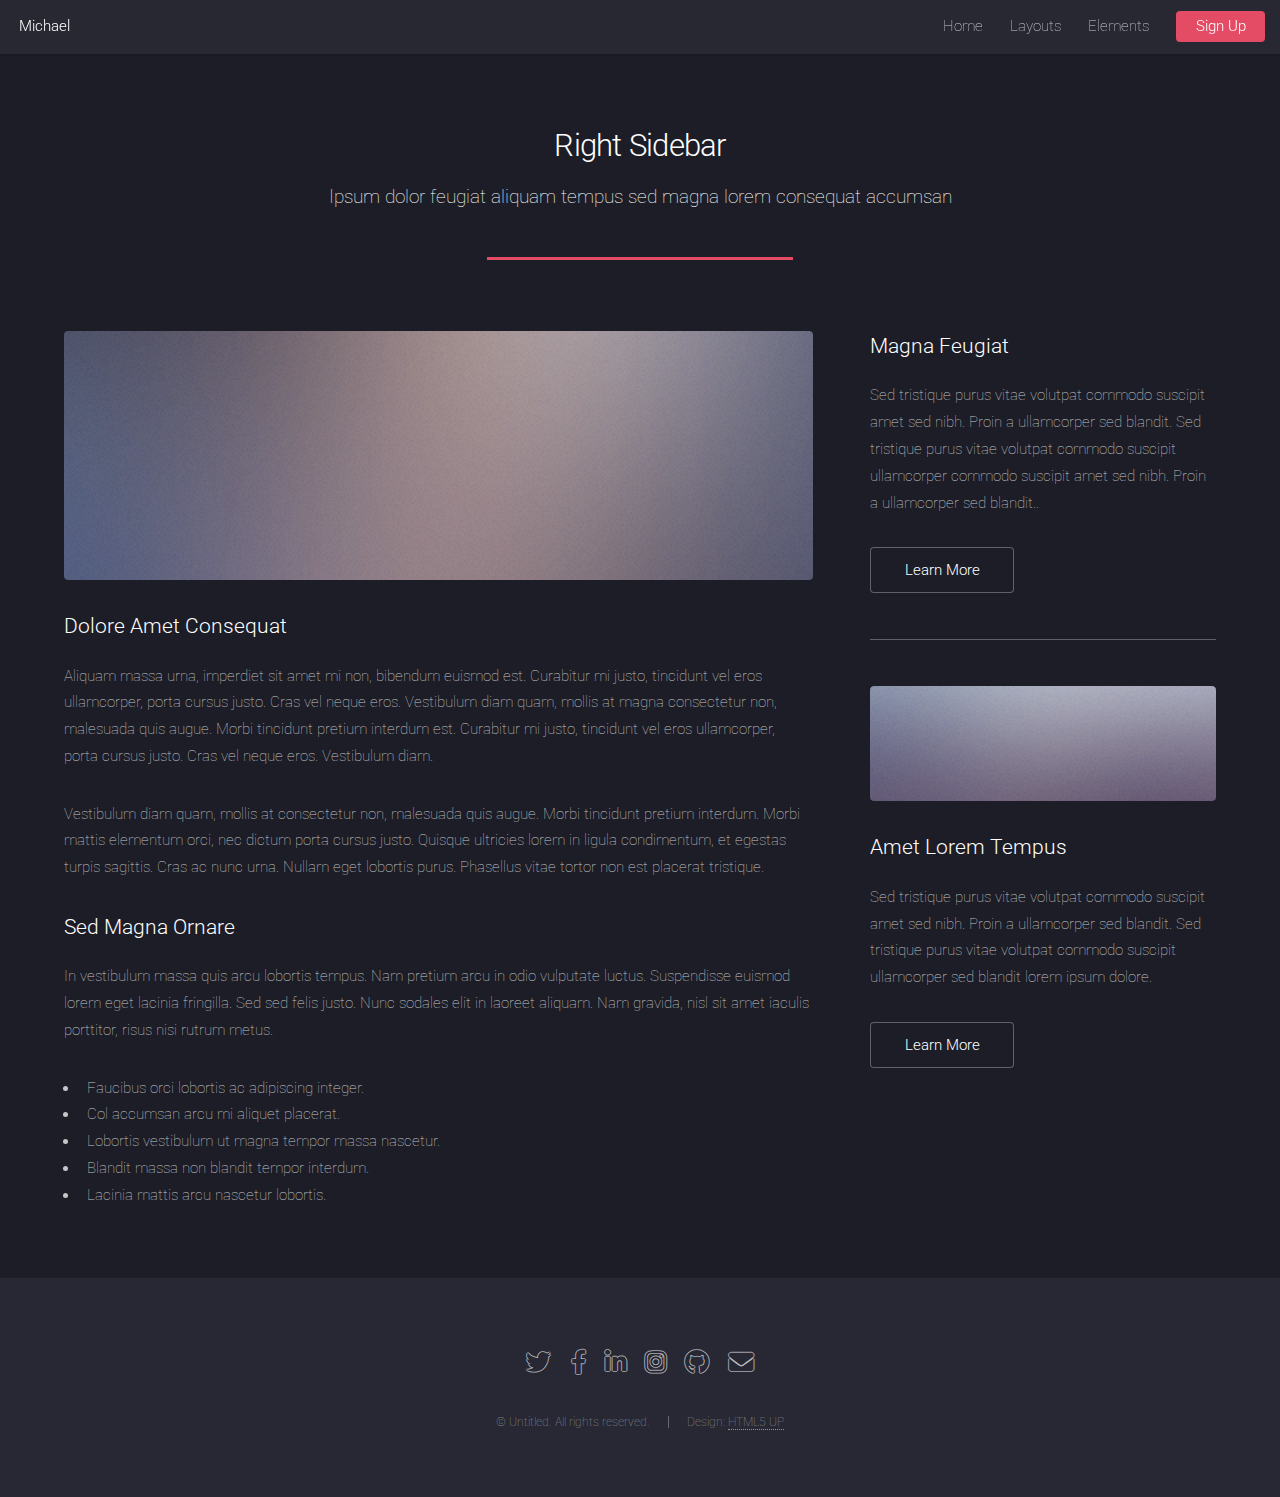
==== commit 47c3ee61: "site pictures up need desc start techs" ====
--- a/right-sidebar.html
+++ b/right-sidebar.html
@@ -17,7 +17,7 @@
 
 			<!-- Header -->
 				<header id="header">
-					<h1 id="logo"><a href="index.html">Landed</a></h1>
+					<h1 id="logo"><a href="index.html">Michael</a></h1>
 					<nav id="nav">
 						<ul>
 							<li><a href="index.html">Home</a></li>
@@ -131,4 +131,4 @@
 			<script src="assets/js/main.js"></script>
 
 	</body>
-</html>+</html>
--- a/assets/css/main.css
+++ b/assets/css/main.css
@@ -2563,6 +2563,14 @@
 			.image.fit img {
 				width: 100%;
 			}
+
+			#header-email-image{
+				height: 20px;
+				width: 20px;
+				position: relative;
+				top:2px;
+			}
+
 
 /* List */
 
@@ -4108,4 +4116,4 @@
 						padding: 0;
 					}
 
-	}+	}
